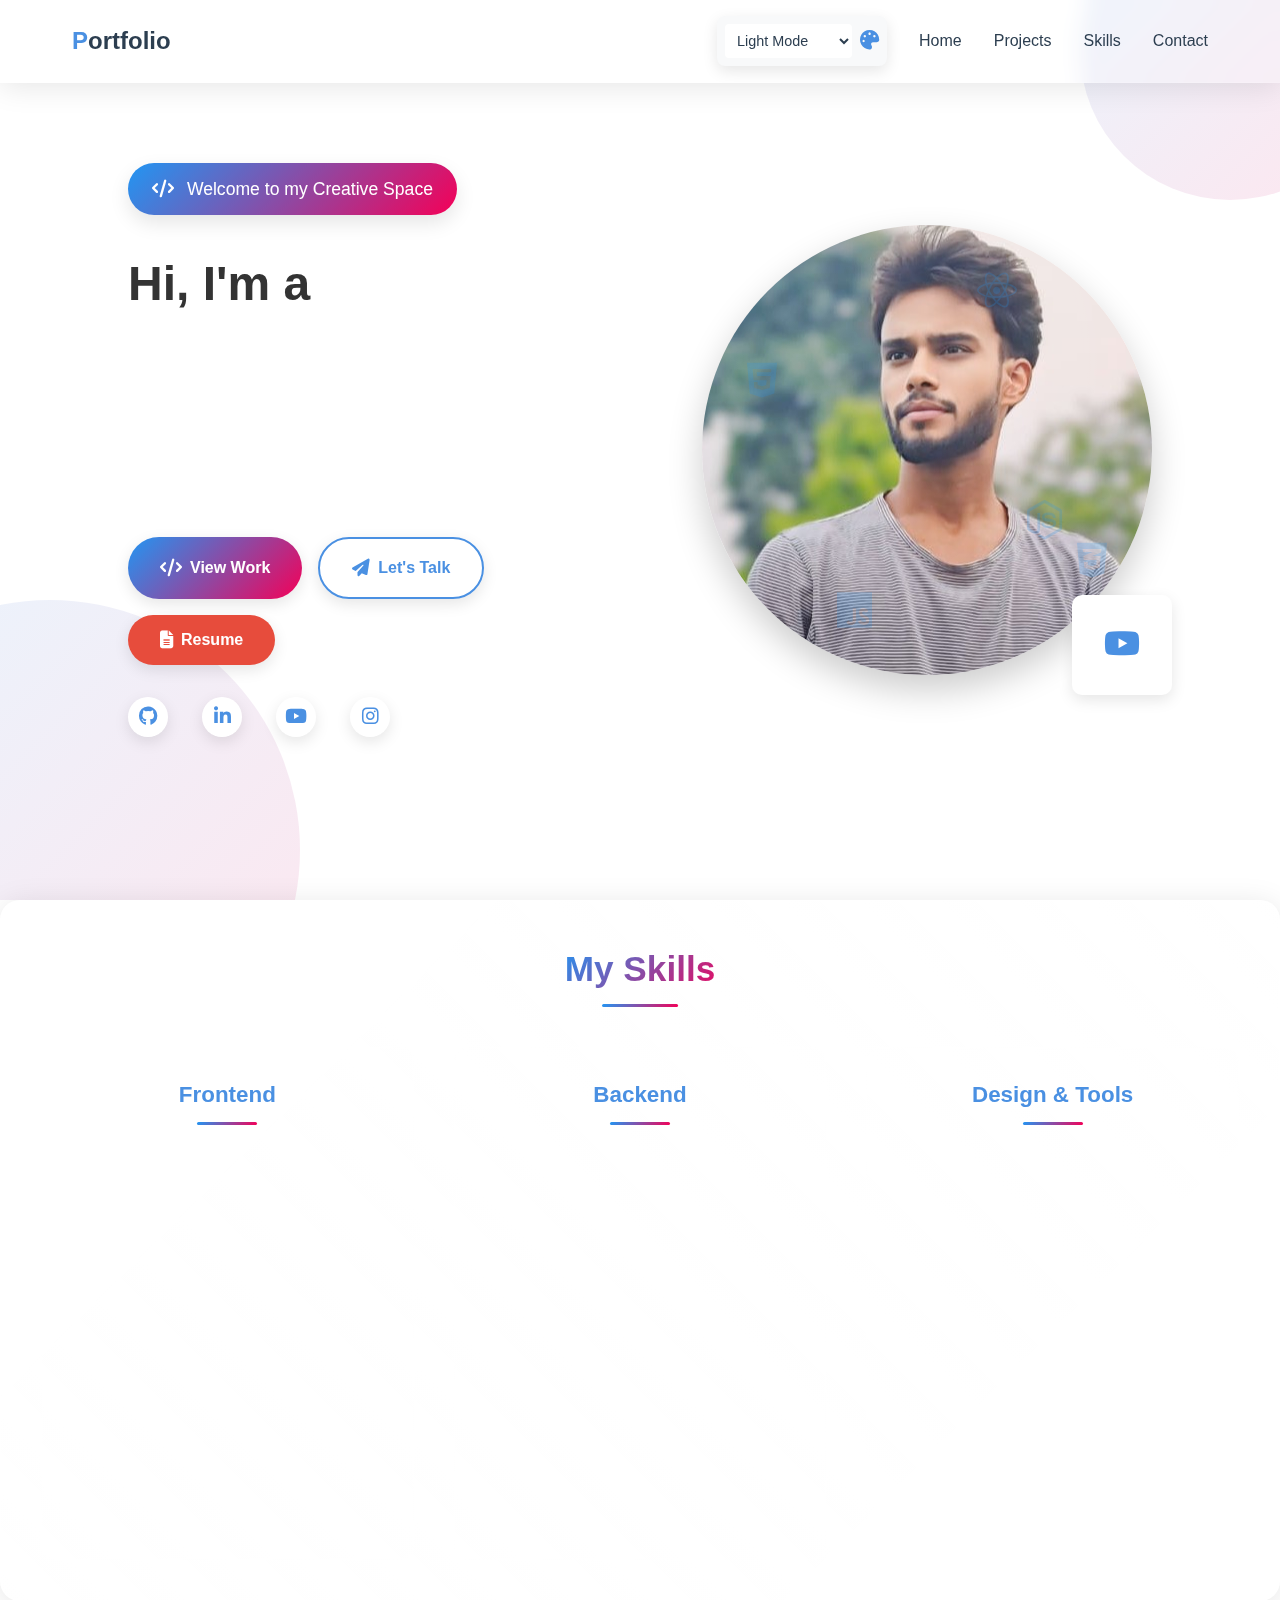
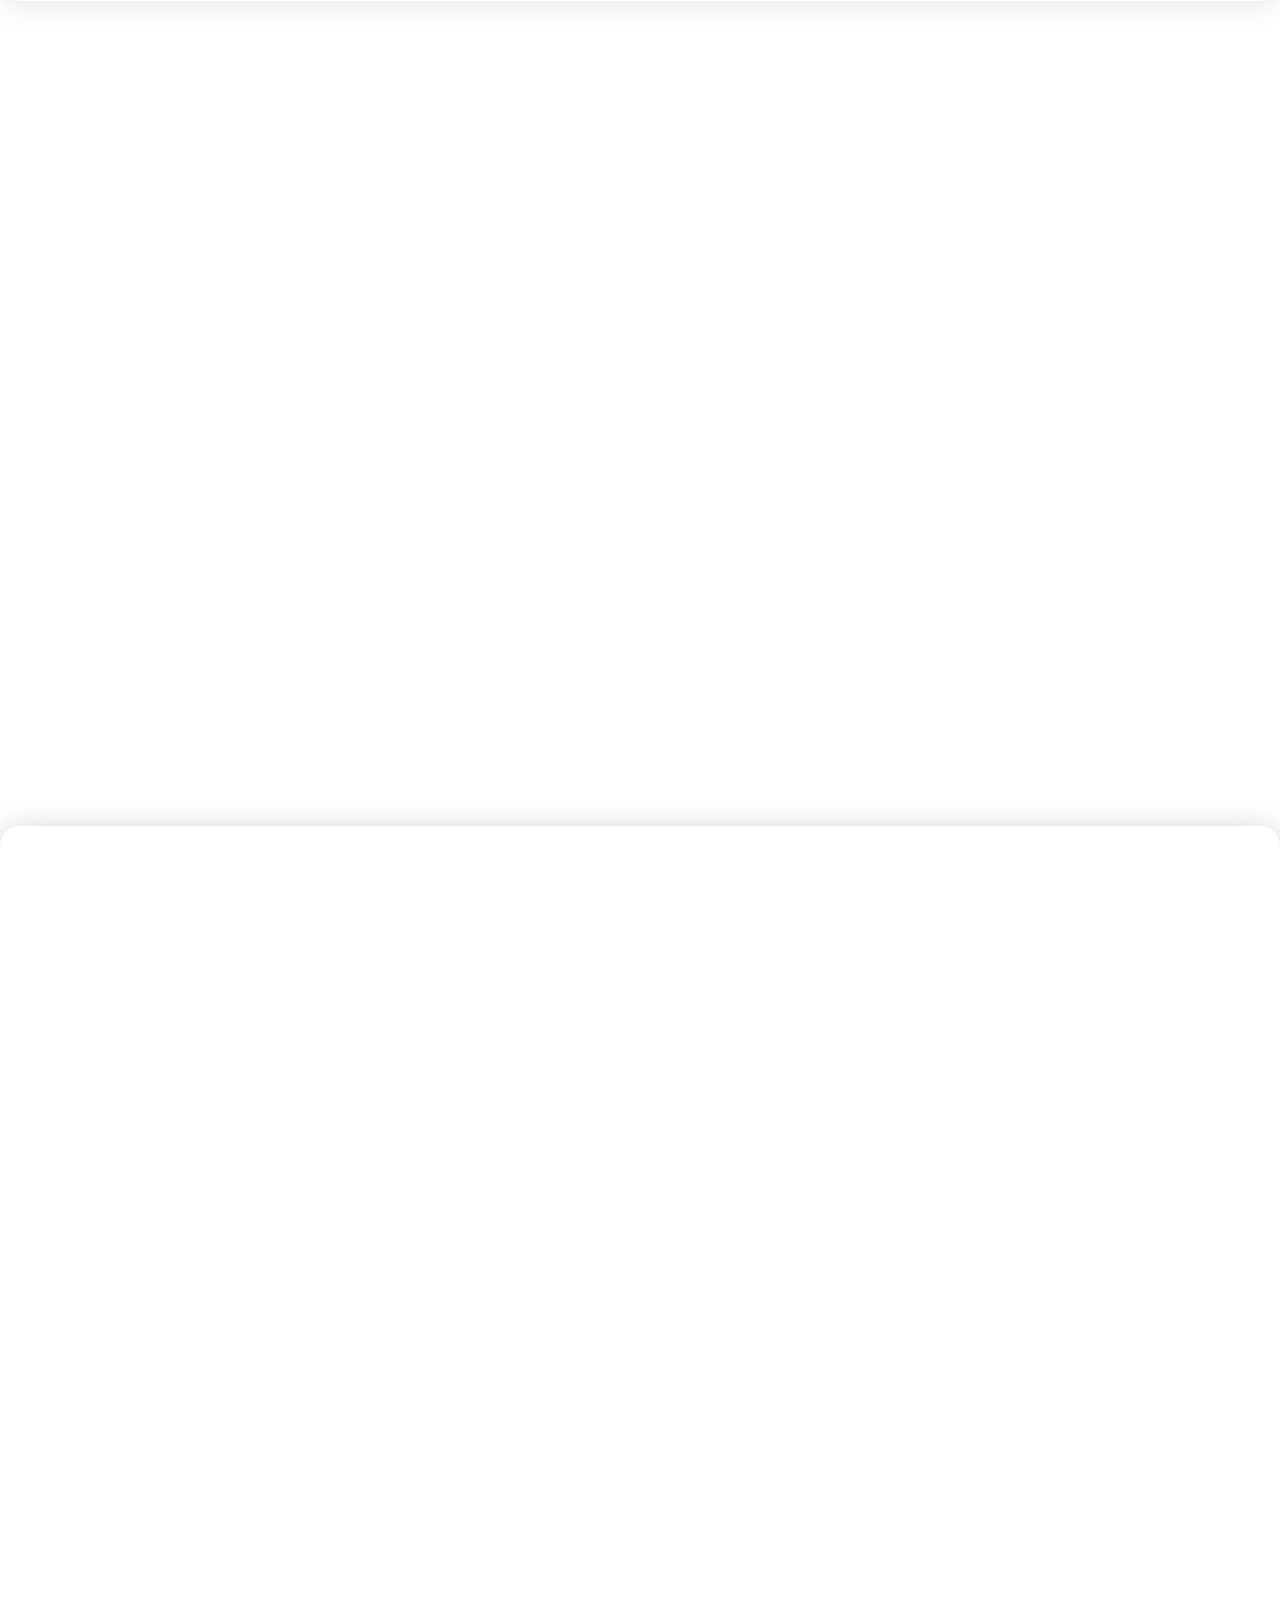
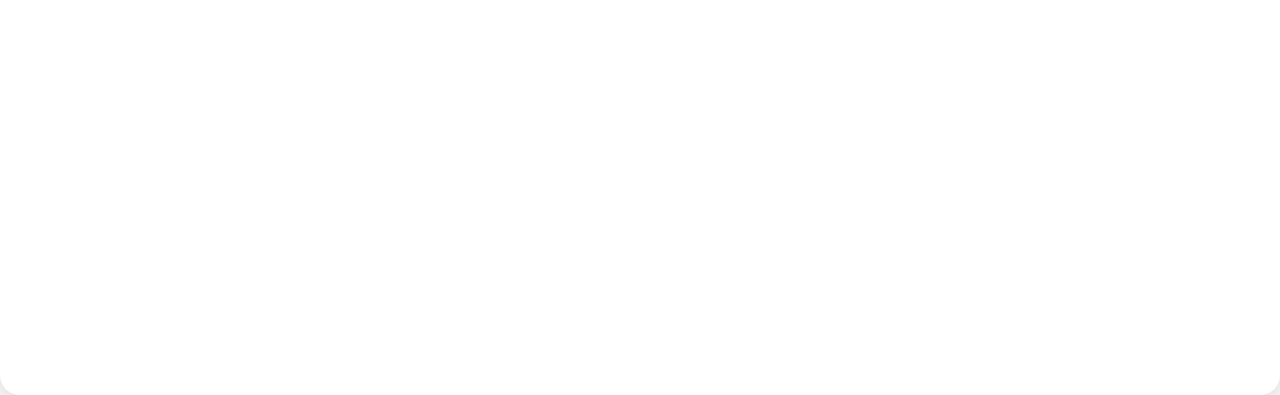
==== index.html @ 5e6b3124 "My PortFolio" ====
<!DOCTYPE html>
<html lang="en">
<head>
    <meta charset="UTF-8">
    <meta name="viewport" content="width=device-width, initial-scale=1.0">
    <title>Modern Portfolio</title>
    <link href="https://unpkg.com/aos@2.3.1/dist/aos.css" rel="stylesheet">
    <link rel="stylesheet" href="https://cdnjs.cloudflare.com/ajax/libs/font-awesome/6.4.0/css/all.min.css">
    <link rel="stylesheet" href="styles.css">
    <script src="https://unpkg.com/typed.js@2.0.16/dist/typed.umd.js"></script>
    <script type="text/javascript" src="https://cdn.jsdelivr.net/npm/@emailjs/browser@3/dist/email.min.js"></script>
    <script>
        (function() {
            emailjs.init("9V4RhGDUCUauho_oJ");
        })();
    </script>
</head>
<body>
    <!-- Navigation -->
    <nav class="navbar">
        <div class="nav-content">
            <div class="logo">
                <span class="highlight">P</span>ortfolio
            </div>
            <div class="nav-items">
                <div class="theme-selector">
                    <select id="themeSelect" class="theme-select">
                        <option value="light">Light Mode</option>
                        <option value="dark">Dark Mode</option>
                        <option value="blue">Blue Theme</option>
                        <option value="purple">Purple Theme</option>
                        <option value="green">Green Theme</option>
                    </select>
                    <i class="fas fa-palette theme-icon"></i>
                </div>
                <li><a href="#home">Home</a></li>
                <li><a href="#projects">Projects</a></li>
                <li><a href="#skills">Skills</a></li>
                <li><a href="#contact">Contact</a></li>
            </div>
            <div class="menu-btn">
                <div class="menu-btn__lines"></div>
            </div>
        </div>
    </nav>

    <!-- Hero Section -->
    <section id="home" class="hero">
        <div class="hero-background">
            <div class="circle circle-1"></div>
            <div class="circle circle-2"></div>
            <!-- <div class="circle circle-3"></div> -->
        </div>
        
        <div class="hero-text">
            <div class="tag" data-aos="fade-down">
                <i class="fas fa-code"></i> Welcome to my Creative Space
            </div>
            <h1 data-aos="fade-up" data-aos-delay="200">
                Hi, I'm a
                <div class="animated-text">
                    <span class="typed-text"></span>
                </div>
            </h1>
            <div class="description" data-aos="fade-up" data-aos-delay="400">
                <div class="desc-item">
                    <i class="fas fa-rocket"></i>
                    <span>Transforming ideas into digital reality</span>
                </div>
                <div class="desc-item">
                    <i class="fas fa-paint-brush"></i>
                    <span>Creating elegant and responsive designs</span>
                </div>
                <div class="desc-item">
                    <i class="fas fa-cogs"></i>
                    <span>Building robust and scalable solutions</span>
                </div>
            </div>
            
            <!-- <div class="skill-tags" data-aos="fade-up" data-aos-delay="500">
                <span class="skill-tag">HTML5</span>
                <span class="skill-tag">CSS3</span>
                <span class="skill-tag">JavaScript</span>
                <span class="skill-tag">React</span>
                <span class="skill-tag">Node.js</span>
            </div> -->

            <div class="cta-buttons" data-aos="fade-up" data-aos-delay="600">
                <a href="#projects" class="btn primary " >
                    <i class="fas fa-code btn-icon" ></i>
                    View Work
                </a>
                <a href="#contact" class="btn secondary">
                    <i class="fas fa-paper-plane btn-icon"></i>
                    Let's Talk
                </a>
                <button class="btn accent" id="resumeBtn">
                    <i class="fas fa-file-alt btn-icon"></i>
                    Resume
                </button>
            </div>

            <div class="social-icons floating" data-aos="fade-up" data-aos-delay="700">
                <a href="https://github.com/codewithpanda28?tab=repositories" class="social-icon" title="GitHub">
                    <div class="icon-background"></div>
                    <i class="fab fa-github"></i>
                </a>
                <a href="https://www.linkedin.com/in/codewithpanda28/" class="social-icon" title="LinkedIn">
                    <div class="icon-background"></div>
                    <i class="fab fa-linkedin-in"></i>
                </a>
                <a href="https://www.youtube.com/@NexCodeUI?themeRefresh=1" class="social-icon" title="YouTube">
                    <div class="icon-background"></div>
                        <i class="fab fa-youtube"></i>
                    </a>
                <a href="https://www.instagram.com/panda_creation_29?igsh=MXoydTd4cjF5MnFq" class="social-icon" title="Instagram">
                    <div class="icon-background"></div>
                    <i class="fab fa-instagram"></i>
                </a>
                
            </div>
        </div>

        <div class="hero-image" data-aos="fade-left" data-aos-delay="300">
            <div class="hero-image-container">
                <img src="assets/1.jpg" alt="Developer" style="position: absolute; top: 50%; left: 50%; transform: translate(-50%, -50%); object-fit: cover;">
                <div class="image-overlay"></div>
            </div>
            <div class="floating-icons">
                <i class="fab fa-html5" title="HTML5"></i>
                <i class="fab fa-css3-alt" title="CSS3"></i>
                <i class="fab fa-js" title="JavaScript"></i>
                <i class="fab fa-react" title="React"></i>
                <i class="fab fa-node-js" title="Node.js"></i>
                
            </div>
            <div class="experience-badge">
                <a href="https://www.youtube.com" target="_blank">
                    <span class="number">
                        <i class="fab fa-youtube"></i>
                    </span>
                </a>
            </div>
        </div>
    </section>

        <!-- skill section -->
        <section id="skills" class="skills">   <div class="skills-showcase">
            <h3>My Skills</h3>
            <div class="skills-container">
                <div class="skill-category">
                    <h4>Frontend</h4>
                    <div class="skill-items">
                        <div class="skill-item" data-aos="zoom-in" data-aos-delay="100">
                            <i class="fab fa-html5"></i>
                            <span>HTML5</span>
                        </div>
                        <div class="skill-item" data-aos="zoom-in" data-aos-delay="200">
                            <i class="fab fa-css3-alt"></i>
                            <span>CSS3</span>
                        </div>
                        <div class="skill-item" data-aos="zoom-in" data-aos-delay="300">
                            <i class="fab fa-js"></i>
                            <span>JavaScript</span>
                        </div>
                        <div class="skill-item" data-aos="zoom-in" data-aos-delay="400">
                            <i class="fab fa-react"></i>
                            <span>React</span>
                        </div>
                        <div class="skill-item" data-aos="zoom-in" data-aos-delay="500">
                            <i class="fab fa-bootstrap"></i>
                            <span>Bootstrap</span>
                        </div>
                    </div>
                </div>
    
                <div class="skill-category">
                    <h4>Backend</h4>
                    <div class="skill-items">
                        <div class="skill-item" data-aos="zoom-in" data-aos-delay="100">
                            <i class="fab fa-node-js"></i>
                            <span>Node.js</span>
                        </div>
                      
                      
                        <div class="skill-item" data-aos="zoom-in" data-aos-delay="400">
                            <i class="fas fa-server"></i>
                            <span>MongoDB</span>
                        </div>
                    </div>
                </div>
    
                <div class="skill-category">
                    <h4>Design & Tools</h4>
                    <div class="skill-items">
                        <div class="skill-item" data-aos="zoom-in" data-aos-delay="100">
                            <i class="fab fa-figma"></i>
                            <span>Figma</span>
                        </div>
                        <div class="skill-item" data-aos="zoom-in" data-aos-delay="200">
                            <i class="fab fa-git-alt"></i>
                            <span>Git</span>
                        </div>
                      
                        <div class="skill-item" data-aos="zoom-in" data-aos-delay="400">
                            <i class="fas fa-mobile-alt"></i>
                            <span>Responsive</span>
                        </div>
                    </div>
                </div>
            </div>
        </div>
    </section>


    <!-- Projects Section -->
    <section id="projects" class="projects">
        <div class="section-title" data-aos="fade-up">
            <h2>Featured Projects</h2>
            <div class="title-bar"></div>
        </div>
        
        <div class="projects-grid" id="projectsContainer">
            <!-- Initial Projects -->
            <div class="visible-projects">
                <!-- Project Card 1 -->
                <div class="project-card" data-aos="fade-up" data-aos-delay="200">
                    <div class="project-image">
                        <a href="project-details.html?project=task-management">
                            <img src="project1/2.png" alt="Project 2">
                            <div class="project-overlay"></div>
                        </a>
                    </div>
                    <div class="project-content">
                        <h3>Task Management App</h3>
                        <p>A collaborative task management tool with real-time updates.</p>
                        <div class="project-links">
                            <a href="https://github.com/codewithpanda28/Template-Site.git" class="project-link">
                                <i class="fab fa-github"></i> View Code
                            </a>
                            <a href="https://codewithpanda.netlify.app/" class="project-link">
                                <i class="fas fa-external-link-alt"></i> Live Demo
                            </a>
                        </div>
                    </div>
                </div>

                <!-- Project Card 2 -->
                <div class="project-card" data-aos="fade-up" data-aos-delay="400">
                    <div class="project-image">
                        <a href="project-details.html?project=ai-content-platform">
                            <img src="project2/1.png" alt="Project 3">
                            <div class="project-overlay"></div>
                        </a>
                    </div>
                    <div class="project-content">
                        <h3> Old Book Buy/Sell Platform</h3>
                        <p>A Next.js-based platform to buy and sell used books with authentication, search, and responsive design.</p>
                        <div class="project-links">
                            <a href="https://github.com/codewithpanda28/Book_Mart.git" class="project-link">
                                <i class="fab fa-github"></i> View Code
                            </a>
                            <a href="#" class="project-link">
                                <i class="fas fa-external-link-alt"></i> Live Demo
                            </a>
                        </div>
                    </div>
                </div>

                <!-- Project Card 3 -->
                <div class="project-card" data-aos="fade-up">
                    <div class="project-image">
                        <a href="project-details.html?project=news-blog">
                            <img src="project3/news-blog.png" alt="Project 1">
                            <div class="project-overlay"></div>
                        </a>
                    </div>
                    <div class="project-content">
                        <h3>CWP - News & Blog</h3>
                        <p>A React-based platform for news and blogging with category filters, weather updates, and bookmarking.</p>
                        <div class="project-links">
                            <a href="https://github.com/codewithpanda28/News-Blog.git" class="project-link">
                                <i class="fab fa-github"></i> View Code
                            </a>
                            <a href="https://cwp-news-blog.netlify.app/" class="project-link">
                                <i class="fas fa-external-link-alt"></i> Live Demo
                            </a>
                        </div>
                    </div>
                </div>
            </div>

            <!-- Hidden Projects (Initially Hidden) -->
            <div class="hidden-projects" style="display: none;">
                <!-- Additional Project Cards will be here -->
                <div class="project-card" data-aos="fade-up">
                    <div class="project-image">
                        <a href="project-details.html?project=news-blog">
                            <img src="project3/news-blog.png" alt="Project 4">
                            <div class="project-overlay"></div>
                        </a>
                    </div>
                    <div class="project-content">
                        <h3>CWP - News & Blog</h3>
                        <p>A React-based platform for news and blogging with category filters, weather updates, and bookmarking.</p>
                        <div class="project-links">
                            <a href="https://github.com/codewithpanda28/News-Blog.git" class="project-link">
                                <i class="fab fa-github"></i> View Code
                            </a>
                            <a href="https://cwp-news-blog.netlify.app/" class="project-link">
                                <i class="fas fa-external-link-alt"></i> Live Demo
                            </a>
                        </div>
                    </div>
                </div>
            </div>
        </div>

        <!-- View More Button -->
        <!-- <div class="view-more-container" data-aos="fade-up">
            <button id="viewMoreBtn" class="btn primary">
                <i class="fas fa-folder-open"></i>
                View More Projects
            </button>
        </div> -->

        <style>
            .projects-grid {
                display: grid;
                gap: 2rem;
                padding: 2rem;
            }

            .visible-projects, .hidden-projects {
                display: grid;
                grid-template-columns: repeat(auto-fit, minmax(300px, 1fr));
                gap: 2rem;
            }

            .project-card {
                background: var(--card-bg, #ffffff);
                border-radius: 12px;
                overflow: hidden;
                box-shadow: 0 4px 6px rgba(0, 0, 0, 0.1);
                transition: transform 0.3s ease;
            }

            .project-card:hover {
                transform: translateY(-5px);
            }

            .view-more-container {
                text-align: center;
                margin-top: 2rem;
                padding: 1rem;
            }

            #viewMoreBtn {
                display: inline-flex;
                align-items: center;
                gap: 0.8rem;
                padding: 0.8rem 2rem;
                font-size: 1.1rem;
                border-radius: 8px;
                background: var(--primary-color, #007bff);
                color: white;
                border: none;
                cursor: pointer;
                transition: all 0.3s ease;
            }

            #viewMoreBtn:hover {
                transform: translateY(-2px);
                box-shadow: 0 4px 12px rgba(0, 0, 0, 0.15);
            }

            #viewMoreBtn i {
                font-size: 1.2rem;
            }

            .hidden-projects {
                opacity: 0;
                height: 0;
                overflow: hidden;
                transition: opacity 0.5s ease, height 0.5s ease;
            }

            .hidden-projects.show {
                opacity: 1;
                height: auto;
            }
        </style>
    </section>

    

  

    <!-- Contact Section -->
    <section id="contact" class="contact">
        <div class="section-title" data-aos="fade-up">
            <h2>Get In Touch</h2>
            <div class="title-bar"></div>
        </div>

        <div class="contact-container">
            <div class="contact-info" data-aos="fade-right">
                <div class="contact-card">
                    <i class="fas fa-envelope"></i>
                    <h3>Email</h3>
                    <p>codewithpanda28@gmail.com</p>
                </div>
                <div class="contact-card">
                    <i class="fas fa-phone"></i>
                    <h3>Phone</h3>
                    <p>+91 8252472186</p>
                </div>
                <div class="contact-card">
                    <i class="fas fa-map-marker-alt"></i>
                    <h3>Location</h3>
                    <p>Jharkhand, India</p>
                </div>
                <div class="contact-card">
                    <a href="https://www.youtube.com/@NexCodeUI?themeRefresh=1" target="_blank">
                    <i class="fab fa-youtube"></i></a>
                    <h3>NexCodeUI</h3>
                    <p>Subscribe</p>
                </div>
            </div>

            <form class="contact-form" data-aos="fade-left" id="contactForm">
                <div class="form-group">
                    <input type="text" id="user_name" name="user_name" placeholder="Your Name" required>
                    <span class="focus-border"></span>
                </div>
                <div class="form-group">
                    <input type="email" id="user_email" name="user_email" placeholder="Your Email" required>
                    <span class="focus-border"></span>
                </div>
                <div class="form-group">
                    <input type="text" id="subject" name="subject" placeholder="Subject" required>
                    <span class="focus-border"></span>
                </div>
                <div class="form-group">
                    <textarea id="message" name="message" placeholder="Your Message" required></textarea>
                    <span class="focus-border"></span>
                </div>
                <button type="submit" class="submit-btn">
                    <span>Send Message</span>
                    <i class="fas fa-paper-plane"></i>
                </button>
                <div class="form-status"></div>
            </form>

         
        </div>
    </section>

    <!-- Project Modal -->
    <div class="modal-overlay">
        <div class="modal">
            <button class="modal-close">
                <i class="fas fa-times"></i>
            </button>
            <div class="modal-content">
                <div class="modal-header">
                    <div class="modal-images">
                        <img class="modal-image active" src="" alt="Project Image">
                        <div class="modal-thumbnails">
                            <img src="" alt="Thumbnail 1" class="thumbnail active">
                            <img src="" alt="Thumbnail 2" class="thumbnail">
                            <img src="" alt="Thumbnail 3" class="thumbnail">
                        </div>
                    </div>
                </div>
                <div class="modal-body">
                    <h2 class="modal-title"></h2>
                    <p class="modal-description"></p>
                    <div class="modal-info">
                        <div class="info-item">
                            <h3>Technologies</h3>
                            <div class="modal-tags"></div>
                        </div>
                        <div class="info-item">
                            <h3>Project Links</h3>
                            <div class="modal-links">
                                <a href="#" class="modal-link primary" target="_blank">
                                    <i class="fas fa-external-link-alt"></i> Live Demo
                                </a>
                                <a href="#" class="modal-link secondary" target="_blank">
                                    <i class="fab fa-github"></i> View Code
                                </a>
                            </div>
                        </div>
                    </div>
                </div>
            </div>
        </div>
    </div>

    <!-- Resume Modal -->
    <div id="resumeModal" class="modal">
        <div class="modal-content">
            <span class="close-modal">&times;</span>
            <div class="resume-container">
                <embed src="resume/Screenshot 2025-02-14 221448.png" type="application/pdf" width="100%" height="600px" />
            </div>
        </div>
    </div>

    <script src="https://unpkg.com/aos@2.3.1/dist/aos.js"></script>
    <script>
        // Initialize AOS
        AOS.init({
            duration: 1000,
            once: true
        });

        // Typed.js initialization
        var typed = new Typed('.typed-text', {
            strings: ['Web Developer', 'UI/UX Designer', 'Full Stack Developer'],
            typeSpeed: 50,
            backSpeed: 30,
            backDelay: 2000,
            loop: true
        });

        // Theme Selector
        const themeSelect = document.getElementById('themeSelect');
        const body = document.body;

        // Load saved theme from localStorage
        const savedTheme = localStorage.getItem('selectedTheme') || 'light';
        body.setAttribute('data-theme', savedTheme);
        themeSelect.value = savedTheme;

        themeSelect.addEventListener('change', function() {
            const selectedTheme = this.value;
            body.setAttribute('data-theme', selectedTheme);
            localStorage.setItem('selectedTheme', selectedTheme);

            // Add animation class
            body.classList.add('theme-transition');
            setTimeout(() => {
                body.classList.remove('theme-transition');
            }, 300);
        });

        // Resume Modal
        const resumeBtn = document.getElementById('resumeBtn');
        const resumeModal = document.getElementById('resumeModal');
        const closeModal = document.querySelector('.close-modal');

        resumeBtn.onclick = function() {
            resumeModal.style.display = "block";
            resumeModal.classList.add('modal-open');
        }

        closeModal.onclick = function() {
            resumeModal.classList.remove('modal-open');
            setTimeout(() => {
                resumeModal.style.display = "none";
            }, 300);
        }

        window.onclick = function(event) {
            if (event.target == resumeModal) {
                resumeModal.classList.remove('modal-open');
                setTimeout(() => {
                    resumeModal.style.display = "none";
                }, 300);
            }
        }

        // Handle contact form submission
        const contactForm = document.getElementById('contactForm');
        const formStatus = document.querySelector('.form-status');

        contactForm.addEventListener('submit', async function(e) {
            e.preventDefault();
            
            const formData = new FormData(this);
            
            try {
                const response = await fetch('contact.php', {
                    method: 'POST',
                    body: formData
                });
                
                const result = await response.json();
                
                if (result.success) {
                    formStatus.innerHTML = '<div class="success-message">Message sent successfully!</div>';
                    contactForm.reset();
                } else {
                    formStatus.innerHTML = '<div class="error-message">Failed to send message. Please try again.</div>';
                }
            } catch (error) {
                formStatus.innerHTML = '<div class="error-message">An error occurred. Please try again later.</div>';
            }
        });

        // Project card click handler
        document.querySelectorAll('.project-card').forEach(card => {
            card.addEventListener('click', function() {
                const projectId = this.dataset.projectId;
                window.location.href = `project-details.html?id=${projectId}`;
            });
        });

        // Mobile Menu Toggle
        const menuBtn = document.querySelector('.menu-btn');
        const navItems = document.querySelector('.nav-items');
        
        menuBtn.addEventListener('click', () => {
            menuBtn.classList.toggle('open');
            navItems.classList.toggle('active');
        });

        // Close menu when clicking outside
        document.addEventListener('click', (e) => {
            if (!menuBtn.contains(e.target) && !navItems.contains(e.target)) {
                menuBtn.classList.remove('open');
                navItems.classList.remove('active');
            }
        });

        // View More Button
        const viewMoreBtn = document.getElementById('viewMoreBtn');
        const hiddenProjects = document.querySelector('.hidden-projects');

        viewMoreBtn.addEventListener('click', () => {
            hiddenProjects.classList.add('show');
            viewMoreBtn.style.display = 'none';
        });
    </script>
    <script src="script.js"></script>
</body>
</html>
---- styles.css ----
/* Variables */
:root {
    --primary: #4a90e2;
    --secondary: #2c3e50;
    --accent: #e74c3c;
    --background: #f8f9fa;
    --text: #2c3e50;
    --light-text: #7f8c8d;
    --white: #ffffff;
    --gradient: linear-gradient(135deg, #4a90e2 0%, #2c3e50 100%);
    --shadow: 0 5px 15px rgba(0, 0, 0, 0.1);
    --transition: all 0.3s ease;
    --bg-color: #ffffff;
    --text-color: #333333;
    --primary-color: #2196f3;
    --secondary-color: #f50057;
    --accent-color: #ff4081;
    --gradient: linear-gradient(135deg, var(--primary-color) 0%, var(--secondary-color) 100%);
}

/* Reset & Base Styles */
* {
    margin: 0;
    padding: 0;
    box-sizing: border-box;
    transition: background-color 0.3s ease, color 0.3s ease, border-color 0.3s ease;
}

html {
    scroll-behavior: smooth;
}

body {
    font-family: 'Segoe UI', Tahoma, Geneva, Verdana, sans-serif;
    line-height: 1.6;
    color: var(--text);
    background: var(--background);
    overflow-x: hidden;
    transition: background-color 0.3s ease, color 0.3s ease;
    background-color: var(--bg-color);
    color: var(--text-color);
}

/* Navigation */
.navbar {
    position: fixed;
    top: 0;
    width: 100%;
    background: rgba(255, 255, 255, 0.1);
    backdrop-filter: blur(10px);
    -webkit-backdrop-filter: blur(10px);
    border-bottom: 1px solid rgba(255, 255, 255, 0.1);
    box-shadow: 0 4px 30px rgba(0, 0, 0, 0.1);
    z-index: 1000;
    padding: 1rem 0;
    transition: all 0.3s ease;
}

.navbar:hover {
    background: rgba(255, 255, 255, 0.2);
}

.nav-content {
    max-width: 1200px;
    margin: 0 auto;
    padding: 0 2rem;
    display: flex;
    justify-content: space-between;
    align-items: center;
}

.logo {
    font-size: 1.5rem;
    font-weight: 700;
    color: var(--secondary);
}

.logo .highlight {
    color: var(--primary);
}

.nav-items {
    display: flex;
    align-items: center;
    gap: 2rem;
    list-style: none;
}

.nav-items a {
    text-decoration: none;
    color: var(--text);
    font-weight: 500;
    transition: var(--transition);
    position: relative;
}

.nav-items a::after {
    content: '';
    position: absolute;
    bottom: -5px;
    left: 0;
    width: 0;
    height: 2px;
    background: var(--primary);
    transition: var(--transition);
}

.nav-items a:hover::after {
    width: 100%;
}

.nav-items a:hover {
    color: var(--primary);
    transform: translateY(-2px);
}

.menu-btn {
    display: none;
    cursor: pointer;
    width: 30px;
    height: 20px;
    position: relative;
    z-index: 2;
}

.menu-btn__lines,
.menu-btn__lines::before,
.menu-btn__lines::after {
    position: absolute;
    width: 100%;
    height: 2px;
    background: var(--text-color);
    transition: all 0.3s ease;
}

.menu-btn__lines {
    top: 50%;
    transform: translateY(-50%);
}

.menu-btn__lines::before {
    content: '';
    top: -8px;
}

.menu-btn__lines::after {
    content: '';
    top: 8px;
}

.menu-btn.open .menu-btn__lines {
    background: transparent;
}

.menu-btn.open .menu-btn__lines::before {
    transform: rotate(45deg) translate(5px, 5px);
}

.menu-btn.open .menu-btn__lines::after {
    transform: rotate(-45deg) translate(5px, -5px);
}

/* Hero Section */
.hero {
    position: relative;
    min-height: 100vh;
    display: flex;
    align-items: center;
    justify-content: space-between;
    padding: 8% 10%;
    gap: 4rem;
    overflow: hidden;
}

.hero-background {
    position: absolute;
    top: 0;
    left: 0;
    width: 100%;
    height: 100%;
    overflow: hidden;
    z-index: 0;
}

.circle {
    position: absolute;
    border-radius: 50%;
    background: var(--gradient);
    opacity: 0.1;
    animation: pulse 8s ease-in-out infinite;
}

.circle-1 {
    width: 300px;
    height: 300px;
    top: -100px;
    right: -100px;
    animation-delay: 0s;
}

.circle-2 {
    width: 500px;
    height: 500px;
    bottom: -200px;
    left: -200px;
    animation-delay: 2s;
}

.circle-3 {
    width: 200px;
    height: 200px;
    top: 50%;
    right: 10%;
    animation-delay: 4s;
}

.hero-text {
    flex: 1;
    max-width: 600px;
    z-index: 1;
    margin-right: 2rem;
}

.tag {
    display: inline-block;
    padding: 12px 24px;
    background: var(--gradient);
    color: white;
    border-radius: 50px;
    font-size: 1.1rem;
    margin-bottom: 2.5rem;
    box-shadow: 0 8px 20px rgba(0, 0, 0, 0.1);
    transform-origin: left;
    animation: scaleIn 0.5s ease-out;
}

.tag i {
    margin-right: 8px;
    animation: spin 4s linear infinite;
}

.hero-text h1 {
    font-size: 3rem;
    margin-bottom: 2rem;
    line-height: 1.2;
}

.animated-text {
    background: var(--gradient);
    -webkit-background-clip: text;
    -webkit-text-fill-color: transparent;
    font-weight: bold;
    margin-top: 0.5rem;
}

.description {
    margin-bottom: 2.5rem;
}

.desc-item {
    display: flex;
    align-items: center;
    margin-bottom: 1rem;
    font-size: 1.2rem;
    opacity: 0;
    animation: slideInLeft 0.5s ease-out forwards;
}

.desc-item:nth-child(1) { animation-delay: 0.3s; }
.desc-item:nth-child(2) { animation-delay: 0.6s; }
.desc-item:nth-child(3) { animation-delay: 0.9s; }

.desc-item i {
    width: 40px;
    height: 40px;
    display: flex;
    align-items: center;
    justify-content: center;
    background: var(--gradient);
    color: white;
    border-radius: 50%;
    margin-right: 1rem;
    font-size: 1.2rem;
    animation: pulse 2s infinite;
}

.skill-tags {
    display: flex;
    flex-wrap: wrap;
    gap: 1rem;
    margin-bottom: 2.5rem;
}

.skill-tag {
    padding: 8px 16px;
    background: rgba(var(--primary-color-rgb), 0.1);
    border: 1px solid rgba(var(--primary-color-rgb), 0.2);
    border-radius: 20px;
    font-size: 0.9rem;
    color: var(--primary-color);
    transition: all 0.3s ease;
    animation: fadeInUp 0.5s ease-out forwards;
    opacity: 0;
}

.skill-tag:nth-child(1) { animation-delay: 0.1s; }
.skill-tag:nth-child(2) { animation-delay: 0.2s; }
.skill-tag:nth-child(3) { animation-delay: 0.3s; }
.skill-tag:nth-child(4) { animation-delay: 0.4s; }
.skill-tag:nth-child(5) { animation-delay: 0.5s; }

.skill-tag:hover {
    transform: translateY(-3px);
    box-shadow: 0 5px 15px rgba(var(--primary-color-rgb), 0.2);
    background: var(--gradient);
    color: white;
}

.social-icons {
    display: flex;
    gap: 2rem;
    margin-top: 3rem;
}

.social-icon {
    position: relative;
    width: 60px;
    height: 60px;
    display: flex;
    align-items: center;
    justify-content: center;
    border-radius: 50%;
    background: transparent;
    color: var(--text-color);
    font-size: 1.5rem;
    text-decoration: none;
    transition: all 0.4s cubic-bezier(0.4, 0, 0.2, 1);
    overflow: hidden;
}

.icon-background {
    position: absolute;
    inset: 0;
    background: var(--gradient);
    opacity: 0;
    transition: all 0.4s ease;
    transform: scale(0.8);
    border-radius: 50%;
}

.social-icon i {
    position: relative;
    z-index: 2;
    transition: all 0.4s ease;
    place-items: center;
}

.social-icon:hover {
    transform: translateY(-8px) rotate(360deg);
}

.social-icon:hover .icon-background {
    opacity: 1;
    transform: scale(1);
}

.social-icon:hover i {
    color: white;
}

.hero-image {
    position: relative;
    width: 450px;
    height: 450px;
    z-index: 1;
}

.hero-image-container {
    position: relative;
    width: 100%;
    height: 100%;
    border-radius: 50%;
    overflow: hidden;
    box-shadow: 0 15px 35px rgba(0, 0, 0, 0.2);
    animation: morphing 10s ease-in-out infinite;
}

.image-overlay {
    position: absolute;
    inset: 0;
    background: radial-gradient(circle at 30% 30%, rgba(255, 255, 255, 0.2) 0%, transparent 70%);
    mix-blend-mode: overlay;
}

.experience-badge {
    position: absolute;
    bottom: 10%;
    right: -20px;
    background: var(--gradient);
    color: white;
    padding: 1rem;
    border-radius: 50%;
    width: 100px;
    height: 100px;
    display: flex;
    flex-direction: column;
    align-items: center;
    justify-content: center;
    box-shadow: 0 8px 20px rgba(0, 0, 0, 0.15);
    animation: float 3s ease-in-out infinite;
}

.experience-badge .number {
    font-size: 1.8rem;
    font-weight: bold;
    line-height: 1;
}

.experience-badge .text {
    font-size: 0.8rem;
    text-align: center;
    opacity: 0.9;
}

/* Enhanced Social Icons */
.social-icons {
    display: flex;
    gap: 1.5rem;
    margin-top: 2rem;
}

.social-icon {
    position: relative;
    width: 45px;
    height: 45px;
    display: flex;
    align-items: center;
    justify-content: center;
    border-radius: 50%;
    background: var(--gradient);
    color: white;
    font-size: 1.2rem;
    text-decoration: none;
    transition: all 0.3s ease;
    overflow: hidden;
    box-shadow: 0 4px 15px rgba(0, 0, 0, 0.1);
}

.social-icon::before {
    content: '';
    position: absolute;
    inset: 2px;
    background: var(--gradient);
    border-radius: inherit;
    opacity: 0.9;
}

.social-icon i {
    position: relative;
    z-index: 2;
}

.social-icon:hover {
    transform: translateY(-5px) rotate(360deg);
    box-shadow: 0 6px 20px rgba(var(--primary-color-rgb), 0.2);
}

/* New Animations */
@keyframes spin {
    from { transform: rotate(0deg); }
    to { transform: rotate(360deg); }
}

@keyframes fadeInUp {
    from {
        opacity: 0;
        transform: translateY(20px);
    }
    to {
        opacity: 1;
        transform: translateY(0);
    }
}

@keyframes pulse {
    0% { transform: scale(1); opacity: 1; }
    50% { transform: scale(1.1); opacity: 0.8; }
    100% { transform: scale(1); opacity: 1; }
}

@keyframes slideInLeft {
    from {
        opacity: 0;
        transform: translateX(-50px);
    }
    to {
        opacity: 1;
        transform: translateX(0);
    }
}

/* Responsive Styles */
@media (max-width: 768px) {
    .hero {
        padding: 6rem 5% 3rem;
        flex-direction: column;
        text-align: center;
        gap: 3rem;
    }

    .hero-text {
        margin-right: 0;
    }

    .hero-text h1 {
        font-size: 3rem;
    }

    .desc-item {
        justify-content: center;
    }

    .skill-tags {
        justify-content: center;
    }

    .social-icons {
        justify-content: center;
    }

    .hero-image {
        width: 300px;
        height: 300px;
        margin: 0 auto;
    }

    .experience-badge {
        right: 0;
        bottom: 0;
        width: 80px;
        height: 80px;
    }

    .experience-badge .number {
        font-size: 1.5rem;
    }

    .experience-badge .text {
        font-size: 0.7rem;
    }
}

/* Floating Technology Icons */
.floating-icons {
    position: absolute;
    width: 200%;
    height: 200%;
    top: -50%;
    left: -50%;
    pointer-events: none;
    animation: rotateIcons 20s linear infinite;
}

.floating-icons i {
    position: absolute;
    font-size: 2.5rem;
    color: var(--primary-color);
    opacity: 0.2;
    transition: all 0.3s ease;
}

.floating-icons i:nth-child(1) { top: 40%; left: 30%; animation: float 6s ease-in-out infinite; }
.floating-icons i:nth-child(2) { top: 60%; right: 30%; animation: float 8s ease-in-out infinite 1s; }
.floating-icons i:nth-child(3) { bottom: 30%; left: 40%; animation: float 7s ease-in-out infinite 2s; }
.floating-icons i:nth-child(4) { top: 30%; right: 40%; animation: float 9s ease-in-out infinite 3s; }
.floating-icons i:nth-child(5) { bottom: 40%; right: 35%; animation: float 8s ease-in-out infinite 4s; }

@keyframes rotateIcons {
    0% { transform: rotate(0deg); }
    100% { transform: rotate(360deg); }
}

/* Button Enhancements */
.cta-buttons {
    margin-top: 3rem;
    display: flex;
    gap: 2rem;
    animation: fadeIn 1s ease-out 0.5s both;
}

/* CTA Buttons */
.cta-buttons {
    display: flex;
    gap: 1rem;
    margin-top: 2rem;
    flex-wrap: wrap;
}

.btn {
    position: relative;
    padding: 1rem 2rem;
    border: none;
    border-radius: 50px;
    font-size: 1rem;
    font-weight: 600;
    text-decoration: none;
    display: inline-flex;
    align-items: center;
    justify-content: center;
    gap: 0.5rem;
    cursor: pointer;
    transition: all 0.3s ease;
    overflow: hidden;
    box-shadow: var(--shadow);
}

.btn.primary {
    background: var(--gradient);
    color: var(--white);
}

.btn.secondary {
    background: transparent;
    border: 2px solid var(--primary);
    color: var(--primary);
}

.btn.accent {
    background: var(--accent);
    color: var(--white);
}

.btn::before {
    content: '';
    position: absolute;
    top: 0;
    left: -100%;
    width: 100%;
    height: 100%;
    background: linear-gradient(
        120deg,
        transparent,
        rgba(255, 255, 255, 0.3),
        transparent
    );
    transition: 0.5s;
}

.btn:hover::before {
    left: 100%;
}

.btn:hover {
    transform: translateY(-3px);
    box-shadow: 0 5px 15px rgba(0, 0, 0, 0.2);
}

.btn-icon {
    font-size: 1.1rem;
    transition: transform 0.3s ease;
}

.btn:hover .btn-icon {
    transform: translateY(-2px);
}

/* Contact Section Styles */
.contact {
    padding: 80px 5%;
    background: rgba(255, 255, 255, 0.2);
    backdrop-filter: blur(15px);
    border-radius: 20px;
    box-shadow: 0 4px 30px rgba(0, 0, 0, 0.2);
}

.contact-container {
    display: flex;
    justify-content: space-between;
    flex-wrap: wrap;
    gap: 2rem;
}

.contact-info {
    flex: 1;
    min-width: 300px;
}

.contact-card {
    background: rgba(255, 255, 255, 0.3);
    border-radius: 15px;
    padding: 2rem;
    box-shadow: 0 4px 20px rgba(0, 0, 0, 0.15);
    transition: transform 0.3s ease, box-shadow 0.3s ease;
}

.contact-card:hover {
    transform: translateY(-5px);
    box-shadow: 0 8px 30px rgba(0, 0, 0, 0.2);
}

.contact-header h3 {
    margin-bottom: 1rem;
    color: var(--text-color);
    font-size: 1.8rem;
}

.contact-details {
    margin-top: 1rem;
}

.contact-item {
    display: flex;
    align-items: center;
    margin-bottom: 1rem;
    color: var(--text-color);
}

.contact-item i {
    font-size: 1.5rem;
    margin-right: 10px;
    color: var(--primary-color);
}

.contact-social {
    margin-top: 1.5rem;
}

.social-icon {
    margin-right: 10px;
    color: var(--text-color);
    transition: color 0.3s;
}

.social-icon:hover {
    color: var(--primary-color);
}

.contact-form {
    flex: 1;
    min-width: 300px;
    background: rgba(255, 255, 255, 0.3);
    border-radius: 15px;
    padding: 2rem;
    box-shadow: 0 4px 20px rgba(0, 0, 0, 0.15);
}

.input-group {
    position: relative;
    margin-bottom: 1.5rem;
}

.input-group input,
.input-group textarea {
    width: 100%;
    padding: 12px 15px;
    border: none;
    border-radius: 8px;
    background: rgba(255, 255, 255, 0.5);
    color: var(--text-color);
    transition: background 0.3s;
}

.input-group input:focus,
.input-group textarea:focus {
    background: rgba(255, 255, 255, 0.7);
    outline: none;
}

.input-group label {
    position: absolute;
    left: 15px;
    top: 10px;
    transition: 0.3s;
    color: var(--light-text);
}

.input-group input:focus + label,
.input-group textarea:focus + label,
.input-group input:not(:placeholder-shown) + label,
.input-group textarea:not(:placeholder-shown) + label {
    top: -10px;
    font-size: 12px;
    color: var(--primary-color);
}

.submit-btn {
    background: var(--primary-color);
    color: white;
    padding: 12px 20px;
    border: none;
    border-radius: 8px;
    cursor: pointer;
    transition: background 0.3s, transform 0.3s;
}

.submit-btn:hover {
    background: darken(var(--primary-color), 10%);
    transform: translateY(-2px);
    color: var(--secondary);
    border: 2px solid var(--primary-color);
}

/* About Section */
.about {
    padding: 100px 5%;
    max-width: 1200px;
    margin: 0 auto;
    transition: background-color 0.3s ease, color 0.3s ease;
}

.section-header {
    text-align: center;
    margin-bottom: 4rem;
}

.subtitle {
    color: var(--primary);
    font-weight: 500;
    margin-bottom: 0.5rem;
    display: block;
}

.section-header h2 {
    font-size: 2.5rem;
    color: var(--text);
}

.about-content {
    display: grid;
    grid-template-columns: 1fr 1fr;
    gap: 4rem;
    align-items: center;
}

.about-image {
    position: relative;
}

.about-image img {
    width: 100%;
    border-radius: 20px;
}

.experience-badge {
    position: absolute;
    bottom: -20px;
    right: -20px;
    background: var(--white);
    padding: 1rem;
    border-radius: 10px;
    box-shadow: var(--shadow);
    text-align: center;
}

.experience-badge .number {
    font-size: 2rem;
    font-weight: 700;
    color: var(--primary);
    line-height: 1;
}

.about-text h3 {
    font-size: 1.5rem;
    margin-bottom: 1rem;
}

.skills-grid {
    display: grid;
    grid-template-columns: repeat(auto-fit, minmax(120px, 1fr));
    gap: 1rem;
    margin-top: 2rem;
    animation: scaleIn 0.5s ease-out;
}

.skill-item {
    background: var(--white);
    padding: 1rem;
    border-radius: 10px;
    text-align: center;
    box-shadow: var(--shadow);
    transition: var(--transition);
    position: relative;
    overflow: hidden;
}

.skill-item::before {
    content: '';
    position: absolute;
    top: 0;
    left: 0;
    width: 100%;
    height: 100%;
    background: var(--gradient);
    opacity: 0;
    transition: var(--transition);
    z-index: 0;
}

.skill-item:hover {
    transform: translateY(-10px);
    color: var(--white);
}

.skill-item:hover::before {
    opacity: 1;
}

.skill-item:hover i,
.skill-item:hover span {
    color: var(--white);
    position: relative;
    z-index: 1;
}

.skill-item:nth-child(1) { animation-delay: 0.1s; }
.skill-item:nth-child(2) { animation-delay: 0.2s; }
.skill-item:nth-child(3) { animation-delay: 0.3s; }
.skill-item:nth-child(4) { animation-delay: 0.4s; }

/* Projects Section */
.projects {
    padding: 100px 5%;
    background: var(--bg-color);
}

.section-title {
    text-align: center;
    margin-bottom: 60px;
}

.section-title h2 {
    font-size: 2.5rem;
    margin-bottom: 20px;
    background: var(--gradient);
    -webkit-background-clip: text;
    -webkit-text-fill-color: transparent;
}

.title-bar {
    width: 70px;
    height: 4px;
    background: var(--gradient);
    margin: 0 auto;
    border-radius: 2px;
    position: relative;
}

.title-bar::before,
.title-bar::after {
    content: '';
    position: absolute;
    width: 45%;
    height: 100%;
    background: var(--gradient);
    border-radius: 2px;
    animation: titleBarAnim 2s ease-in-out infinite;
}

.title-bar::before {
    left: -60%;
}

.title-bar::after {
    right: -60%;
}

.projects-grid {
    display: grid;
    grid-template-columns: repeat(auto-fit, minmax(300px, 1fr));
    gap: 2rem;
    padding: 20px;
}

.project-card {
    background: var(--card-bg);
    border-radius: 15px;
    overflow: hidden;
    box-shadow: 0 5px 15px rgba(0, 0, 0, 0.1);
    transition: transform 0.3s ease, box-shadow 0.3s ease;
    height: 100%;
    display: flex;
    flex-direction: column;
}

.project-card:hover {
    transform: translateY(-5px);
    box-shadow: 0 8px 25px rgba(0, 0, 0, 0.15);
}

.project-image {
    position: relative;
    width: 100%;
    padding-top: 60%; /* Aspect ratio */
    overflow: hidden;
}

.project-image a {
    display: block;
    width: 100%;
    height: 100%;
}

.project-image img {
    position: absolute;
    top: 0;
    left: 0;
    width: 100%;
    height: 100%;
    object-fit: cover;
    transition: transform 0.3s ease;
}

.project-card:hover .project-image img {
    transform: scale(1.05);
}

.project-overlay {
    position: absolute;
    top: 0;
    left: 0;
    width: 100%;
    height: 100%;
    background: rgba(0, 0, 0, 0.7);
    display: flex;
    align-items: center;
    justify-content: center;
    opacity: 0;
    transition: opacity 0.3s ease;
}

.project-card:hover .project-overlay {
    opacity: 1;
}

.project-tech {
    display: flex;
    flex-wrap: wrap;
    gap: 10px;
    padding: 20px;
    justify-content: center;
}

.project-tech span {
    background: var(--accent-color);
    color: var(--text-light);
    padding: 5px 12px;
    border-radius: 20px;
    font-size: 0.9em;
}

.project-content {
    padding: 20px;
    flex-grow: 1;
    display: flex;
    flex-direction: column;
    background: var(--card-bg);
    z-index: 1;
}

.project-content h3 {
    color: var(--text-color);
    margin-bottom: 10px;
    font-size: 1.4em;
}

.project-content p {
    color: var(--text-muted);
    margin-bottom: 20px;
    line-height: 1.6;
    flex-grow: 1;
}

.project-links {
    display: flex;
    gap: 15px;
    margin-top: auto;
}

.project-link {
    display: inline-flex;
    align-items: center;
    gap: 8px;
    color: var(--text-color);
    text-decoration: none;
    font-weight: 500;
    transition: color 0.3s ease;
}

.project-link:hover {
    color: var(--accent-color);
}

.project-link i {
    font-size: 1.1em;
}

/* Project card link styles */
.project-link-wrapper {
    text-decoration: none;
    color: inherit;
    display: block;
    height: 100%;
    transition: transform 0.3s ease;
}

.project-link-wrapper:hover {
    transform: translateY(-5px);
}

.error-message {
    text-align: center;
    padding: 2rem;
    margin: 2rem auto;
    max-width: 600px;
}

.error-message h2 {
    margin-bottom: 1rem;
    color: var(--text-color);
}

.error-message p {
    margin-bottom: 1.5rem;
    color: var(--text-muted);
}

/* Contact Section */
.contact {
    padding: 100px 5%;
    background: var(--bg-color);
}

.contact-container {
    display: flex;
    gap: 4rem;
    max-width: 1200px;
    margin: 0 auto;
}

.contact-info {
    flex: 1;
    display: grid;
    grid-template-columns: repeat(auto-fit, minmax(250px, 1fr));
    gap: 2rem;
}

.contact-card {
    background: var(--card-bg);
    padding: 30px;
    border-radius: 20px;
    text-align: center;
    transition: all 0.4s ease;
    position: relative;
    overflow: hidden;
}

.contact-card::before {
    content: '';
    position: absolute;
    inset: 0;
    background: var(--gradient);
    opacity: 0;
    transition: all 0.4s ease;
}

.contact-card:hover::before {
    opacity: 1;
}

.contact-card > * {
    position: relative;
    z-index: 1;
}

.contact-card i {
    font-size: 2.5rem;
    color: var(--primary-color);
    margin-bottom: 15px;
    transition: all 0.4s ease;
}

.contact-card:hover i {
    color: white;
    transform: translateY(-5px);
}

.contact-card h3 {
    font-size: 1.2rem;
    margin-bottom: 10px;
    color: var(--text-color);
    transition: all 0.4s ease;
}

.contact-card:hover h3 {
    color: white;
}

.contact-card p {
    color: var(--text-secondary);
    transition: all 0.4s ease;
}

.contact-card:hover p {
    color: rgba(255, 255, 255, 0.9);
}

.contact-form {
    flex: 1;
    background: var(--card-bg);
    padding: 40px;
    border-radius: 20px;
    box-shadow: 0 10px 30px rgba(0, 0, 0, 0.1);
}

.form-group {
    margin-bottom: 25px;
    position: relative;
}

.form-group input,
.form-group textarea {
    width: 100%;
    padding: 12px;
    background: transparent;
    border: none;
    border-bottom: 2px solid rgba(var(--primary-color-rgb), 0.2);
    color: var(--text-color);
    font-size: 1rem;
    transition: all 0.3s ease;
}

.form-group textarea {
    height: 120px;
    resize: none;
}

.focus-border {
    position: absolute;
    bottom: 0;
    left: 0;
    width: 0;
    height: 2px;
    background: var(--gradient);
    transition: all 0.4s ease;
}

.form-group input:focus ~ .focus-border,
.form-group textarea:focus ~ .focus-border {
    width: 100%;
}

.submit-btn {
    background: var(--gradient);
    color: white;
    padding: 12px 30px;
    border: none;
    border-radius: 25px;
    font-size: 1rem;
    cursor: pointer;
    transition: all 0.4s ease;
    display: flex;
    align-items: center;
    gap: 10px;
    overflow: hidden;
    position: relative;
}

.submit-btn::before {
    content: '';
    position: absolute;
    top: 0;
    left: -100%;
    width: 100%;
    height: 100%;
    background: linear-gradient(to right, transparent, rgba(255, 255, 255, 0.2), transparent);
    transform: translateX(-100%);
    transition: transform 0.6s ease;
}

.submit-btn:hover {
    transform: translateY(-3px);
    box-shadow: 0 10px 20px rgba(0, 0, 0, 0.1);
}

.submit-btn:hover::before {
    transform: translateX(100%);
}

.submit-btn i {
    transition: all 0.4s ease;
}

.submit-btn:hover i {
    transform: translateX(5px) rotate(45deg);
}

/* Animations */
@keyframes titleBarAnim {
    0%, 100% {
        transform: scaleX(1);
    }
    50% {
        transform: scaleX(1.5);
    }
}

/* Responsive Design */
@media (max-width: 768px) {
    .contact-container {
        flex-direction: column;
        gap: 3rem;
    }

    .contact-info {
        grid-template-columns: 1fr;
    }

    .contact-form {
        padding: 30px 20px;
    }
}

/* Project Modal */
.modal-overlay {
    position: fixed;
    top: 0;
    left: 0;
    width: 100%;
    height: 100%;
    background: rgba(0, 0, 0, 0.8);
    display: flex;
    justify-content: center;
    align-items: center;
    z-index: 1000;
    opacity: 0;
    visibility: hidden;
    transition: all 0.3s ease;
}

.modal-overlay.active {
    opacity: 1;
    visibility: visible;
}

.modal {
    background: var(--white);
    width: 90%;
    max-width: 1000px;
    max-height: 90vh;
    overflow-y: auto;
    border-radius: 20px;
    position: relative;
    transform: scale(0.8) translateY(30px);
    opacity: 0;
    transition: all 0.3s ease;
}

.modal-overlay.active .modal {
    transform: scale(1) translateY(0);
    opacity: 1;
}

.modal-close {
    position: absolute;
    top: 20px;
    right: 20px;
    background: var(--white);
    border: none;
    width: 40px;
    height: 40px;
    border-radius: 50%;
    display: flex;
    align-items: center;
    justify-content: center;
    cursor: pointer;
    z-index: 10;
    box-shadow: 0 2px 10px rgba(0, 0, 0, 0.1);
    transition: all 0.3s ease;
}

.modal-close i {
    font-size: 1.2rem;
    color: var(--text);
    transition: all 0.3s ease;
}

.modal-close:hover {
    transform: rotate(90deg);
    background: var(--primary);
}

.modal-close:hover i {
    color: var(--white);
}

.modal-content {
    padding: 0;
}

.modal-header {
    position: relative;
}

.modal-images {
    width: 100%;
}

.modal-image {
    width: 100%;
    height: 400px;
    object-fit: cover;
    border-radius: 20px 20px 0 0;
    display: none;
}

.modal-image.active {
    display: block;
}

.modal-thumbnails {
    position: absolute;
    bottom: 20px;
    left: 50%;
    transform: translateX(-50%);
    display: flex;
    gap: 10px;
    background: rgba(255, 255, 255, 0.9);
    padding: 10px;
    border-radius: 50px;
}

.thumbnail {
    width: 60px;
    height: 40px;
    object-fit: cover;
    border-radius: 5px;
    cursor: pointer;
    opacity: 0.6;
    transition: all 0.3s ease;
}

.thumbnail.active,
.thumbnail:hover {
    opacity: 1;
}

.modal-body {
    padding: 2rem;
}

.modal-title {
    font-size: 2rem;
    margin-bottom: 1rem;
    color: var(--text);
}

.modal-description {
    color: var(--light-text);
    line-height: 1.6;
    margin-bottom: 2rem;
}

.modal-info {
    display: grid;
    grid-template-columns: 1fr 1fr;
    gap: 2rem;
}

.info-item h3 {
    margin-bottom: 1rem;
    color: var(--text);
}

.modal-tags {
    display: flex;
    flex-wrap: wrap;
    gap: 0.5rem;
}

.modal-tag {
    padding: 0.5rem 1rem;
    background: rgba(74, 144, 226, 0.1);
    color: var(--primary);
    border-radius: 50px;
    font-size: 0.9rem;
}

.modal-links {
    display: flex;
    gap: 1rem;
}

.modal-link {
    padding: 0.75rem 1.5rem;
    border-radius: 50px;
    text-decoration: none;
    font-weight: 500;
    display: flex;
    align-items: center;
    gap: 0.5rem;
    transition: all 0.3s ease;
}

.modal-link i {
    font-size: 1rem;
}

/* Enhanced Contact Form */
.contact-form {
    background: var(--white);
    padding: 2rem;
    border-radius: 20px;
    box-shadow: var(--shadow);
}

.form-header {
    text-align: center;
    margin-bottom: 2rem;
}

.form-header h3 {
    font-size: 1.5rem;
    color: var(--text);
    margin-bottom: 0.5rem;
}

.form-header p {
    color: var(--light-text);
}

.form-group {
    display: flex;
    flex-direction: column;
    gap: 1.5rem;
}

.input-group {
    display: grid;
    grid-template-columns: 1fr 1fr;
    gap: 1.5rem;
}

.input-container {
    position: relative;
}

.input-container input,
.input-container textarea {
    width: 100%;
    padding: 1rem;
    padding-left: 3rem;
    background: transparent;
    border: none;
    border-bottom: 2px solid #eee;
    color: var(--text);
    font-size: 1rem;
    transition: all 0.3s ease;
}

.input-container textarea {
    min-height: 150px;
    resize: vertical;
}

.input-container label {
    position: absolute;
    left: 0;
    top: 1rem;
    color: var(--light-text);
    display: flex;
    align-items: center;
    gap: 1rem;
    transition: all 0.3s ease;
    pointer-events: none;
}

.input-container label i {
    font-size: 1.2rem;
    color: var(--primary);
}

.input-border {
    position: absolute;
    bottom: 0;
    left: 0;
    width: 0;
    height: 2px;
    background: var(--primary);
    transition: all 0.3s ease;
}

.input-container input:focus,
.input-container textarea:focus {
    outline: none;
}

.input-container input:focus ~ .input-border,
.input-container textarea:focus ~ .input-border,
.input-container input:valid ~ .input-border,
.input-container textarea:valid ~ .input-border {
    width: 100%;
}

.input-container input:focus ~ label,
.input-container textarea:focus ~ label,
.input-container input:valid ~ label,
.input-container textarea:valid ~ label {
    transform: translateY(-2rem);
    font-size: 0.8rem;
    color: var(--primary);
}

.submit-btn {
    background: var(--gradient);
    color: var(--white);
    border: none;
    padding: 1rem 2rem;
    border-radius: 50px;
    font-size: 1rem;
    font-weight: 500;
    cursor: pointer;
    display: flex;
    align-items: center;
    gap: 0.5rem;
    transition: all 0.3s ease;
    overflow: hidden;
    position: relative;
}

.submit-btn::before {
    content: '';
    position: absolute;
    top: 0;
    left: 0;
    width: 100%;
    height: 100%;
    background: linear-gradient(to right, transparent, rgba(255, 255, 255, 0.2), transparent);
    transform: translateX(-100%);
    transition: transform 0.6s ease;
}

.submit-btn:hover {
    transform: translateY(-3px);
    box-shadow: var(--shadow);
}

.submit-btn:hover::before {
    transform: translateX(100%);
}

.submit-btn i {
    font-size: 1.2rem;
}

@media (max-width: 768px) {
    .input-group {
        grid-template-columns: 1fr;
    }

    .modal-info {
        grid-template-columns: 1fr;
    }

    .modal-image {
        height: 300px;
    }

    .modal-thumbnails {
        display: none;
    }
}

@media (max-width: 992px) {
    .hero {
        flex-direction: column;
        text-align: center;
        padding-top: 150px;
    }

    .social-icons {
        justify-content: center;
    }

    .about-content,
    .contact-content {
        grid-template-columns: 1fr;
    }

    .about-image {
        order: -1;
    }
}

@media (max-width: 768px) {
    .nav-items {
        position: fixed;
        top: 0;
        left: 0;
        width: 100%;
        height: 100vh;
        background: rgba(255, 255, 255, 0.1);
        backdrop-filter: blur(10px);
        -webkit-backdrop-filter: blur(10px);
        display: flex;
        flex-direction: column;
        align-items: center;
        justify-content: center;
        gap: 2rem;
        transform: translateX(100%);
        transition: all 0.3s ease;
        opacity: 0;
        visibility: hidden;
    }

    .nav-items.active {
        transform: translateX(0);
        opacity: 1;
        visibility: visible;
    }

    .nav-items li {
        opacity: 0;
        transform: translateX(50px);
        transition: all 0.3s ease;
    }

    .nav-items.active li {
        opacity: 1;
        transform: translateX(0);
    }

    .nav-items li:nth-child(1) { transition-delay: 0.1s; }
    .nav-items li:nth-child(2) { transition-delay: 0.2s; }
    .nav-items li:nth-child(3) { transition-delay: 0.3s; }
    .nav-items li:nth-child(4) { transition-delay: 0.4s; }

    .nav-items a {
        font-size: 1.5rem;
    }

    .theme-selector {
        position: absolute;
        top: 20px;
        right: 20px;
    }
}

@media (max-width: 480px) {
    .hero h1 {
        font-size: 2rem;
    }
}

/* Theme Selector Styles */
.theme-selector {
    display: flex;
    align-items: center;
    gap: 0.5rem;
    background: var(--background);
    padding: 0.5rem;
    border-radius: 8px;
    box-shadow: var(--shadow);
}

.theme-select {
    padding: 0.5rem;
    border: none;
    border-radius: 4px;
    background: var(--white);
    color: var(--text);
    font-size: 0.9rem;
    cursor: pointer;
    outline: none;
    transition: var(--transition);
}

.theme-select:hover {
    background: var(--background);
}

.theme-icon {
    color: var(--primary);
    font-size: 1.2rem;
}

/* Social Icons */
.social-icons {
    display: flex;
    gap: 1.5rem;
    margin-top: 2rem;
}

.social-icon {
    position: relative;
    width: 40px;
    height: 40px;
    border-radius: 50%;
    background: var(--white);
    display: flex;
    align-items: center;
    justify-content: center;
    color: var(--primary);
    text-decoration: none;
    transition: var(--transition);
    box-shadow: var(--shadow);
}

.social-icon i {
    font-size: 1.2rem;
    position: absolute;
    top: 50%;
    left: 50%;
    transform: translate(-50%, -50%);
    z-index: 2;
}

.social-icon:hover {
    transform: translateY(-3px);
    color: white;
}

.social-icon::before {
    content: '';
    position: absolute;
    width: 100%;
    height: 100%;
    border-radius: 50%;
    background: var(--gradient);
    opacity: 0;
    transition: var(--transition);
}

.social-icon:hover::before {
    opacity: 1;
}

/* Resume Modal */
.modal {
    display: none;
    position: fixed;
    top: 0;
    left: 0;
    width: 100%;
    height: 100%;
    background: rgba(0, 0, 0, 0.8);
    z-index: 1100;
    opacity: 0;
    transition: opacity 0.3s ease;
}

.modal.modal-open {
    opacity: 1;
}

.modal-content {
    position: relative;
    width: 90%;
    max-width: 800px;
    margin: 2rem auto;
    background: var(--white);
    padding: 2rem;
    border-radius: 10px;
    transform: translateY(-20px);
    transition: transform 0.3s ease;
}

.modal.modal-open .modal-content {
    transform: translateY(0);
}

.close-modal {
    position: absolute;
    top: 1rem;
    right: 1rem;
    font-size: 1.5rem;
    cursor: pointer;
    color: var(--text);
    transition: var(--transition);
}

.close-modal:hover {
    color: var(--accent);
}

.resume-container {
    width: 100%;
    max-height: 80vh;
    overflow-y: auto;
}

.resume-image {
    width: 100%;
    height: auto;
    border-radius: 5px;
    box-shadow: var(--shadow);
}

/* Button Styles */
.btn.accent {
    background: var(--accent);
    color: var(--white);
}

.btn.accent:hover {
    background: var(--accent-color);
    transform: translateY(-2px);
}

/* Theme Colors */
[data-theme="light"] {
    --bg-color: #ffffff;
    --text-color: #333333;
    --primary-color: #4a90e2;
    --secondary-color: #2c3e50;
    --accent-color: #e74c3c;
}

[data-theme="dark"] {
    --bg-color: #1a1a1a;
    --text-color: #ffffff;
    --primary-color: #64b5f6;
    --secondary-color: #b2ebf2;
    --accent-color: #ff7043;
}

[data-theme="blue"] {
    --bg-color: #f0f8ff;
    --text-color: #2c3e50;
    --primary-color: #1e88e5;
    --secondary-color: #64b5f6;
    --accent-color: #00bcd4;
}

[data-theme="purple"] {
    --bg-color: #f3e5f5;
    --text-color: #4a148c;
    --primary-color: #7b1fa2;
    --secondary-color: #ba68c8;
    --accent-color: #e040fb;
}

[data-theme="green"] {
    --bg-color: #e8f5e9;
    --text-color: #1b5e20;
    --primary-color: #43a047;
    --secondary-color: #81c784;
    --accent-color: #00c853;
}

/* Theme Transition */
.theme-transition {
    transition: background-color 0.3s ease, color 0.3s ease;
}

body {
    transition: background-color 0.3s ease, color 0.3s ease;
}

* {
    transition: background-color 0.3s ease, color 0.3s ease, border-color 0.3s ease;
}

/* Social Media Container */
.social-media-container {
    margin-top: 3rem;
    padding: 2rem;
    background: rgba(255, 255, 255, 0.1);
    backdrop-filter: blur(10px);
    -webkit-backdrop-filter: blur(10px);
    border: 1px solid rgba(255, 255, 255, 0.1);
    border-radius: 20px;
    box-shadow: 0 4px 30px rgba(0, 0, 0, 0.1);
    text-align: center;
}

.social-media-container h3 {
    font-size: 1.8rem;
    margin-bottom: 1.5rem;
    background: var(--gradient);
    -webkit-background-clip: text;
    -webkit-text-fill-color: transparent;
    display: inline-block;
}

.social-media-icons {
    display: flex;
    justify-content: center;
    gap: 1.5rem;
    flex-wrap: wrap;
}

.social-media-icon {
    position: relative;
    width: 50px;
    height: 50px;
    border-radius: 50%;
    background: rgba(255, 255, 255, 0.1);
    backdrop-filter: blur(5px);
    -webkit-backdrop-filter: blur(5px);
    display: flex;
    align-items: center;
    justify-content: center;
    color: var(--text-color);
    text-decoration: none;
    transition: all 0.3s ease;
    border: 1px solid rgba(255, 255, 255, 0.1);
}

.social-media-icon i {
    font-size: 1.5rem;
    transition: all 0.3s ease;
}

.social-media-icon::before {
    content: '';
    position: absolute;
    width: 100%;
    height: 100%;
    border-radius: 50%;
    background: var(--gradient);
    opacity: 0;
    transition: all 0.3s ease;
    z-index: -1;
}

.social-media-icon:hover {
    transform: translateY(-5px);
    color: white;
}

.social-media-icon:hover::before {
    opacity: 1;
}

/* Responsive Styles */
@media (max-width: 768px) {
    .menu-btn {
        display: block;
    }

    .nav-items {
        position: fixed;
        top: 0;
        left: 0;
        width: 100%;
        height: 100vh;
        background: rgba(255, 255, 255, 0.1);
        backdrop-filter: blur(10px);
        -webkit-backdrop-filter: blur(10px);
        display: flex;
        flex-direction: column;
        align-items: center;
        justify-content: center;
        gap: 2rem;
        transform: translateX(100%);
        transition: all 0.3s ease;
        opacity: 0;
        visibility: hidden;
    }

    .nav-items.active {
        transform: translateX(0);
        opacity: 1;
        visibility: visible;
    }

    .nav-items li {
        opacity: 0;
        transform: translateX(50px);
        transition: all 0.3s ease;
    }

    .nav-items.active li {
        opacity: 1;
        transform: translateX(0);
    }

    .nav-items li:nth-child(1) { transition-delay: 0.1s; }
    .nav-items li:nth-child(2) { transition-delay: 0.2s; }
    .nav-items li:nth-child(3) { transition-delay: 0.3s; }
    .nav-items li:nth-child(4) { transition-delay: 0.4s; }

    .nav-items a {
        font-size: 1.5rem;
    }

    .theme-selector {
        position: absolute;
        top: 20px;
        right: 20px;
    }
}

/* Skills Showcase */
.skills-showcase {
    /* margin-top: 3rem; */
    padding: 2.5rem;
    background: rgba(255, 255, 255, 0.1);
    backdrop-filter: blur(10px);
    -webkit-backdrop-filter: blur(10px);
    border: 1px solid rgba(255, 255, 255, 0.1);
    border-radius: 20px;
    box-shadow: 0 4px 30px rgba(0, 0, 0, 0.1);
    position: relative;
    overflow: hidden;
}

.skills-showcase::before {
    content: '';
    position: absolute;
    top: 0;
    left: -50%;
    width: 200%;
    height: 100%;
    background: linear-gradient(
        to right,
        transparent,
        rgba(255, 255, 255, 0.1),
        transparent
    );
    transform: rotate(-45deg);
    animation: shine 3s infinite;
}

@keyframes shine {
    0% {
        transform: translateX(-100%) rotate(-45deg);
    }
    100% {
        transform: translateX(100%) rotate(-45deg);
    }
}

.skills-showcase h3 {
    font-size: 2.2rem;
    text-align: center;
    margin-bottom: 2.5rem;
    background: var(--gradient);
    -webkit-background-clip: text;
    -webkit-text-fill-color: transparent;
    display: inline-block;
    position: relative;
    left: 50%;
    transform: translateX(-50%);
    padding-bottom: 10px;
}

.skills-showcase h3::after {
    content: '';
    position: absolute;
    bottom: 0;
    left: 50%;
    transform: translateX(-50%);
    width: 50%;
    height: 3px;
    background: var(--gradient);
    border-radius: 3px;
}

.skills-container {
    display: grid;
    grid-template-columns: repeat(auto-fit, minmax(280px, 1fr));
    gap: 2.5rem;
}

.skill-category {
    padding: 1.8rem;
    background: rgba(255, 255, 255, 0.05);
    border-radius: 15px;
    border: 1px solid rgba(255, 255, 255, 0.1);
    transition: transform 0.3s ease;
}

.skill-category:hover {
    transform: translateY(-5px);
    box-shadow: 0 8px 25px rgba(0, 0, 0, 0.1);
}

.skill-category h4 {
    font-size: 1.4rem;
    margin-bottom: 1.8rem;
    color: var(--primary);
    text-align: center;
    position: relative;
    padding-bottom: 12px;
}

.skill-category h4::after {
    content: '';
    position: absolute;
    bottom: 0;
    left: 50%;
    transform: translateX(-50%);
    width: 60px;
    height: 3px;
    background: var(--gradient);
    border-radius: 2px;
}

.skill-items {
    display: grid;
    grid-template-columns: repeat(auto-fit, minmax(100px, 1fr));
    gap: 1.2rem;
}

.skill-item {
    display: flex;
    flex-direction: column;
    align-items: center;
    gap: 0.8rem;
    padding: 1.2rem;
    background: rgba(255, 255, 255, 0.05);
    border-radius: 12px;
    transition: all 0.3s ease;
    cursor: pointer;
    border: 1px solid rgba(255, 255, 255, 0.1);
    position: relative;
    overflow: hidden;
}

.skill-item::before {
    content: '';
    position: absolute;
    top: 0;
    left: 0;
    width: 100%;
    height: 100%;
    background: var(--gradient);
    opacity: 0;
    transition: opacity 0.3s ease;
    z-index: 1;
}

.skill-item:hover::before {
    opacity: 1;
}

.skill-item i {
    font-size: 2.2rem;
    color: var(--primary);
    transition: all 0.3s ease;
    position: relative;
    z-index: 2;
}

.skill-item span {
    font-size: 0.95rem;
    font-weight: 500;
    color: var(--text);
    transition: all 0.3s ease;
    position: relative;
    z-index: 2;
}

.skill-item:hover i,
.skill-item:hover span {
    color: white;
    transform: scale(1.1);
}

/* Custom colors for skill icons */
.skill-item .fa-html5 { color: #e34f26; }
.skill-item .fa-css3-alt { color: #1572b6; }
.skill-item .fa-js { color: #f7df1e; }
.skill-item .fa-react { color: #61dafb; }
.skill-item .fa-node-js { color: #339933; }
.skill-item .fa-php { color: #777bb4; }
.skill-item .fa-database { color: #4479a1; }
.skill-item .fa-figma { color: #f24e1e; }
.skill-item .fa-git-alt { color: #f05032; }
.skill-item .fa-aws { color: #ff9900; }

/* Responsive Styles for Skills */
@media (max-width: 768px) {
    .skills-showcase {
        padding: 2rem 1.5rem;
    }

    .skills-container {
        grid-template-columns: 1fr;
        gap: 2rem;
    }

    .skill-items {
        grid-template-columns: repeat(auto-fit, minmax(90px, 1fr));
        gap: 1rem;
    }

    .skill-item {
        padding: 1rem;
    }

    .skill-item i {
        font-size: 1.8rem;
    }

    .skill-item span {
        font-size: 0.85rem;
    }

    .skills-showcase h3 {
        font-size: 1.8rem;
        margin-bottom: 2rem;
    }

    .skill-category h4 {
        font-size: 1.3rem;
        margin-bottom: 1.5rem;
    }
}

/* Add smooth scroll behavior */
html {
    scroll-behavior: smooth;
}

/* Add loading animation for skill items */
@keyframes skillFadeIn {
    from {
        opacity: 0;
        transform: translateY(20px);
    }
    to {
        opacity: 1;
        transform: translateY(0);
    }
}

.skill-item {
    animation: skillFadeIn 0.5s ease forwards;
}

.skill-items > * {
    opacity: 0;
}

.skill-items > *:nth-child(1) { animation-delay: 0.1s; }
.skill-items > *:nth-child(2) { animation-delay: 0.2s; }
.skill-items > *:nth-child(3) { animation-delay: 0.3s; }
.skill-items > *:nth-child(4) { animation-delay: 0.4s; }
.skill-items > *:nth-child(5) { animation-delay: 0.5s; }

/* Project Details Page Styles */
.project-details {
    padding: 120px 5% 80px;
    max-width: 1200px;
    margin: 0 auto;
    min-height: 100vh;
}

.project-header {
    text-align: center;
    margin-bottom: 4rem;
    animation: fadeIn 0.8s ease-out;
}

.project-title {
    font-size: 3rem;
    margin-bottom: 1.5rem;
    background: var(--gradient);
    -webkit-background-clip: text;
    -webkit-text-fill-color: transparent;
    display: inline-block;
}

.project-meta {
    display: flex;
    justify-content: center;
    gap: 2rem;
    flex-wrap: wrap;
    margin-top: 2rem;
}

.meta-item {
    display: flex;
    align-items: center;
    gap: 0.8rem;
    padding: 0.8rem 1.5rem;
    background: rgba(255, 255, 255, 0.1);
    backdrop-filter: blur(10px);
    border-radius: 50px;
    border: 1px solid rgba(255, 255, 255, 0.1);
    transition: all 0.3s ease;
}

.meta-item:hover {
    transform: translateY(-2px);
    box-shadow: 0 5px 15px rgba(0, 0, 0, 0.1);
}

.meta-item i {
    font-size: 1.2rem;
    color: var(--primary-color);
}

.project-gallery {
    margin: 4rem 0;
    display: grid;
    grid-template-columns: repeat(auto-fit, minmax(300px, 1fr));
    gap: 2rem;
    animation: fadeIn 0.8s ease-out 0.2s backwards;
}

.gallery-item {
    position: relative;
    overflow: hidden;
    border-radius: 15px;
    aspect-ratio: 16/9;
}

.gallery-item img {
    width: 100%;
    height: 100%;
    object-fit: cover;
    transition: transform 0.5s ease;
}

.gallery-item:hover img {
    transform: scale(1.05);
}

.project-content {
    /* margin-top: 4rem; */
    display: grid;
    /* grid-template-columns: 2fr 1fr;
    gap: 3rem; */
    animation: fadeIn 0.8s ease-out 0.4s backwards;
}

.project-description {
    background: rgba(255, 255, 255, 0.05);
    backdrop-filter: blur(10px);
    border-radius: 20px;
    padding: 2.5rem;
    box-shadow: 0 4px 30px rgba(0, 0, 0, 0.05);
}

.project-description h2 {
    font-size: 2rem;
    margin-bottom: 1.5rem;
    color: var(--primary-color);
}

.project-description p {
    line-height: 1.8;
    margin-bottom: 1.5rem;
    color: var(--text-color);
}

.project-sidebar {
    background: rgba(255, 255, 255, 0.05);
    backdrop-filter: blur(10px);
    border-radius: 20px;
    padding: 2rem;
    height: fit-content;
}

.tech-stack {
    display: flex;
    flex-wrap: wrap;
    gap: 0.8rem;
    margin-top: 1rem;
}

.tech-tag {
    padding: 0.5rem 1rem;
    background: var(--gradient);
    color: white;
    border-radius: 20px;
    font-size: 0.9rem;
    transition: transform 0.3s ease;
}

.tech-tag:hover {
    transform: translateY(-2px);
}

/* Enhanced Mobile Menu Styles */
@media (max-width: 768px) {
    .nav-items {
        position: fixed;
        top: 0;
        right: -100%;
        width: 100%;
        height: 100vh;
        background: var(--bg-color);
        display: flex;
        flex-direction: column;
        justify-content: center;
        align-items: center;
        transition: 0.3s ease-in-out;
        opacity: 0;
        visibility: hidden;
        z-index: 999;
    }

    .nav-items.active {
        right: 0;
        opacity: 1;
        visibility: visible;
    }

    .nav-items li {
        margin: 1.5rem 0;
        opacity: 0;
        transform: translateY(20px);
        transition: all 0.3s ease;
    }

    .nav-items.active li {
        opacity: 1;
        transform: translateY(0);
        transition-delay: 0.2s;
    }

    .nav-items a {
        font-size: 1.4rem;
        font-weight: 600;
        color: var(--text-color);
        padding: 0.8rem 2rem;
        border-radius: 8px;
        transition: all 0.3s ease;
    }

    .nav-items a:hover {
        background: var(--primary-color);
        color: white;
    }

    /* Theme Selector Position Fix */
    .theme-selector {
        position: fixed;
        top: 20px;
        right: 80px;
        z-index: 1000;
    }

    /* Project Details Mobile Styles */
    .project-title {
        font-size: 2.2rem;
    }

    .project-content {
        grid-template-columns: 1fr;
    }

    .meta-item {
        width: 100%;
        justify-content: center;
    }

    .project-description,
    .project-sidebar {
        padding: 1.5rem;
    }
}

/* Menu Button Styles */
.menu-btn {
    width: 30px;
    height: 24px;
    position: relative;
    z-index: 1000;
    cursor: pointer;
    display: none;
}

.menu-btn__lines,
.menu-btn__lines::before,
.menu-btn__lines::after {
    width: 100%;
    height: 2px;
    background-color: var(--text-color);
    position: absolute;
    transition: all 0.3s ease;
}

.menu-btn__lines {
    top: 50%;
    transform: translateY(-50%);
}

.menu-btn__lines::before {
    content: '';
    top: -8px;
}

.menu-btn__lines::after {
    content: '';
    bottom: -8px;
}

.menu-btn.active .menu-btn__lines {
    background-color: transparent;
}

.menu-btn.active .menu-btn__lines::before {
    top: 0;
    transform: rotate(45deg);
}

.menu-btn.active .menu-btn__lines::after {
    bottom: 0;
    transform: rotate(-45deg);
}

@media (max-width: 768px) {
    .menu-btn {
        display: block;
    }
}

@keyframes fadeIn {
    from {
        opacity: 0;
        transform: translateY(20px);
    }
    to {
        opacity: 1;
        transform: translateY(0);
    }
}

/* Icon Animations and Transitions */
i {
    transition: all 0.3s ease;
}

/* Pulse animation for icons */
@keyframes iconPulse {
    0% {
        transform: scale(1);
    }
    50% {
        transform: scale(1.1);
    }
    100% {
        transform: scale(1);
    }
}

/* Rotate animation for icons */
@keyframes iconRotate {
    from {
        transform: rotate(0deg);
    }
    to {
        transform: rotate(360deg);
    }
}

/* Bounce animation for icons */
@keyframes iconBounce {
    0%, 100% {
        transform: translateY(0);
    }
    50% {
        transform: translateY(-10px);
    }
}

/* Shake animation for icons */
@keyframes iconShake {
    0%, 100% {
        transform: translateX(0);
    }
    25% {
        transform: translateX(-5px);
    }
    75% {
        transform: translateX(5px);
    }
}

/* Apply different animations to different sections */

/* Skills section icons */
.skill-item i {
    transition: all 0.3s ease;
}

.skill-item:hover i {
    animation: iconRotate 0.8s ease;
    color: white;
    transform: scale(1.2);
}

/* Social media icons */
.social-links i {
    transition: all 0.3s ease;
}

.social-links a:hover i {
    animation: iconBounce 0.8s ease;
    color: var(--primary-color);
    transform: scale(1.2);
}

/* Project icons */
.project-meta-item i,
.project-link i {
    transition: all 0.3s ease;
}

.project-meta-item:hover i,
.project-link:hover i {
    animation: iconShake 0.5s ease;
    color: var(--primary-color);
}

/* Contact section icons */
.contact-info i {
    transition: all 0.3s ease;
}

.contact-info-item:hover i {
    animation: iconBounce 0.8s ease;
    color: var(--primary-color);
    transform: scale(1.2);
}

/* CTA button icons */
.btn i {
    transition: all 0.3s ease;
}

.btn:hover i {
    animation: iconShake 0.5s ease;
    transform: translateX(5px);
}

/* Menu button icon animation */
.menu-btn i {
    transition: all 0.3s ease;
}

.menu-btn.active i {
    transform: rotate(90deg);
}

/* Theme selector icon */
.theme-selector i {
    transition: all 0.3s ease;
}

.theme-selector:hover i {
    animation: iconRotate 1s linear;
    color: var(--primary-color);
}

/* Navbar icons */
.nav-items a i {
    transition: all 0.3s ease;
    margin-right: 8px;
}

.nav-items a:hover i {
    animation: iconBounce 0.5s ease;
    color: var(--primary-color);
}

/* Form submit button icon */
.submit-btn i {
    transition: all 0.3s ease;
    margin-left: 8px;
}

.submit-btn:hover i {
    animation: iconShake 0.5s ease;
    transform: translateX(5px);
}

.main-image{
    width: 100%;
}

/* YouTube Icon Styles */
.youtube-icon {
    display: inline-block;
}

.youtube-icon a {
    text-decoration: none;
    display: inline-block;
}

.youtube-icon i {
    font-size: 2.5rem;
    color: #FF0000; /* YouTube's official red color */
    transition: all 0.3s ease;
    animation: pulse 2s infinite;
}

.youtube-icon i:hover {
    transform: scale(1.2);
    filter: brightness(1.2);
    animation: none;
}

@keyframes pulse {
    0% {
        transform: scale(1);
    }
    50% {
        transform: scale(1.1);
    }
    100% {
        transform: scale(1);
    }
}

/* YouTube Icon Styles */
.youtube-icon {
    display: inline-block;
}

.youtube-icon a {
    text-decoration: none;
    display: inline-block;
}

.youtube-icon i {
    font-size: 2.5rem;
    color: #FF0000; /* YouTube's official red color */
    transition: all 0.3s ease;
    animation: pulse 2s infinite;
}

.youtube-icon i:hover {
    transform: scale(1.2);
    filter: brightness(1.2);
    animation: none;
}

@keyframes pulse {
    0% {
        transform: scale(1);
    }
    50% {
        transform: scale(1.1);
    }
    100% {
        transform: scale(1);
    }
}

/* YouTube Icon Styles */
.youtube-icon {
    display: inline-block;
}

.youtube-icon a {
    text-decoration: none;
    display: inline-block;
}

.youtube-icon i {
    font-size: 2.5rem;
    color: #FF0000; /* YouTube's official red color */
    transition: all 0.3s ease;
    animation: pulse 2s infinite;
}

.youtube-icon i:hover {
    transform: scale(1.2);
    filter: brightness(1.2);
    animation: none;
}

@keyframes pulse {
    0% {
        transform: scale(1);
    }
    50% {
        transform: scale(1.1);
    }
    100% {
        transform: scale(1);
    }
}

/* YouTube Icon Styles */
.youtube-icon {
    display: inline-block;
}

.youtube-icon a {
    text-decoration: none;
    display: inline-block;
}

.youtube-icon i {
    font-size: 2.5rem;
    color: #FF0000; /* YouTube's official red color */
    transition: all 0.3s ease;
    animation: pulse 2s infinite;
}

.youtube-icon i:hover {
    transform: scale(1.2);
    filter: brightness(1.2);
    animation: none;
}

@keyframes pulse {
    0% {
        transform: scale(1);
    }
    50% {
        transform: scale(1.1);
    }
    100% {
        transform: scale(1);
    }
}

/* YouTube Icon Styles */
.youtube-icon {
    display: inline-block;
}

.youtube-icon a {
    text-decoration: none;
    display: inline-block;
}

.youtube-icon i {
    font-size: 2.5rem;
    color: #FF0000; /* YouTube's official red color */
    transition: all 0.3s ease;
    animation: pulse 2s infinite;
}

.youtube-icon i:hover {
    transform: scale(1.2);
    filter: brightness(1.2);
    animation: none;
}

@keyframes pulse {
    0% {
        transform: scale(1);
    }
    50% {
        transform: scale(1.1);
    }
    100% {
        transform: scale(1);
    }
}

/* YouTube Icon Styles */
.youtube-icon {
    display: inline-block;
}

.youtube-icon a {
    text-decoration: none;
    display: inline-block;
}

.youtube-icon i {
    font-size: 2.5rem;
    color: #FF0000; /* YouTube's official red color */
    transition: all 0.3s ease;
    animation: pulse 2s infinite;
}

.youtube-icon i:hover {
    transform: scale(1.2);
    filter: brightness(1.2);
    animation: none;
}

@keyframes pulse {
    0% {
        transform: scale(1);
    }
    50% {
        transform: scale(1.1);
    }
    100% {
        transform: scale(1);
    }
}

/* Contact Form Status Messages */
.form-status {
    margin-top: 1rem;
    text-align: center;
}

.success-message {
    background-color: #d4edda;
    color: #155724;
    padding: 1rem;
    border-radius: 4px;
    animation: fadeIn 0.3s ease;
}

.error-message {
    background-color: #f8d7da;
    color: #721c24;
    padding: 1rem;
    border-radius: 4px;
    animation: fadeIn 0.3s ease;
}

@keyframes fadeIn {
    from {
        opacity: 0;
        transform: translateY(-10px);
    }
    to {
        opacity: 1;
        transform: translateY(0);
    }
}

.submit-btn:disabled {
    opacity: 0.7;
    cursor: not-allowed;
}

.submit-btn .fa-spinner {
    margin-right: 0.5rem;
}
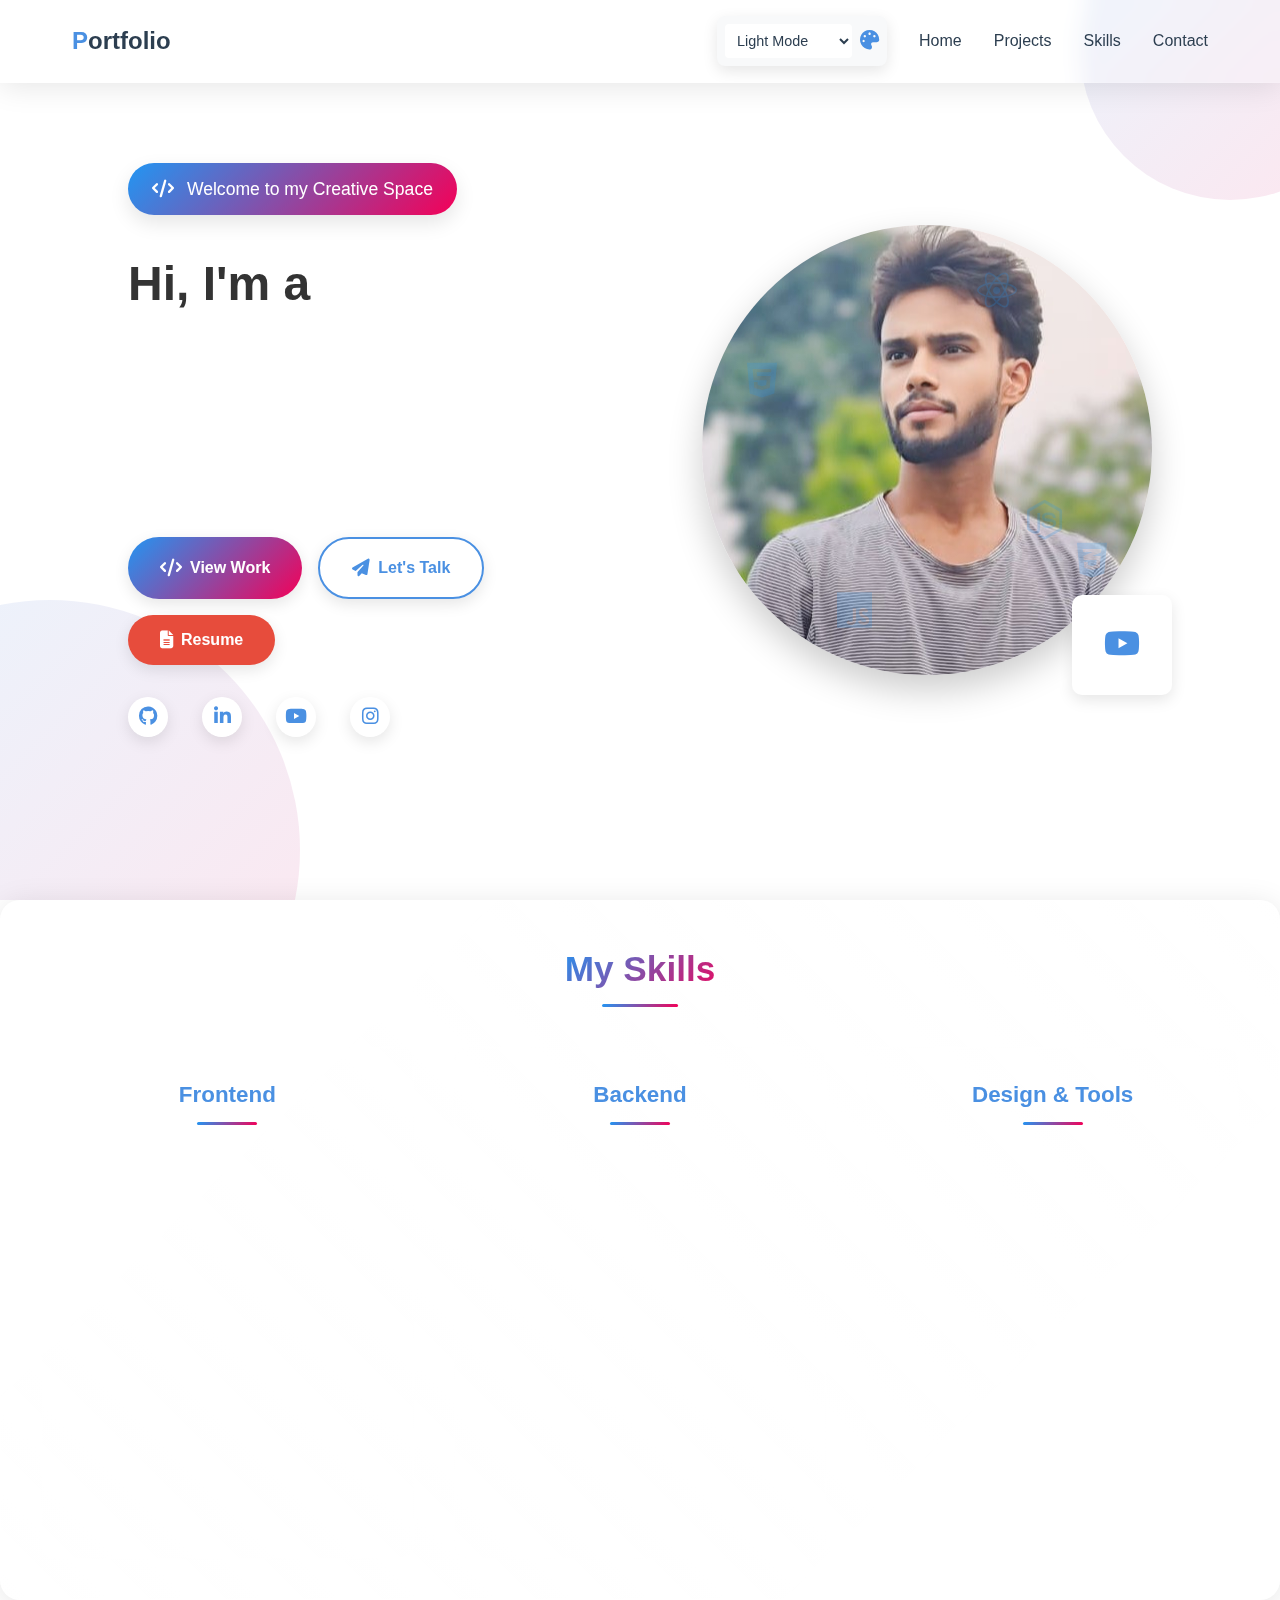
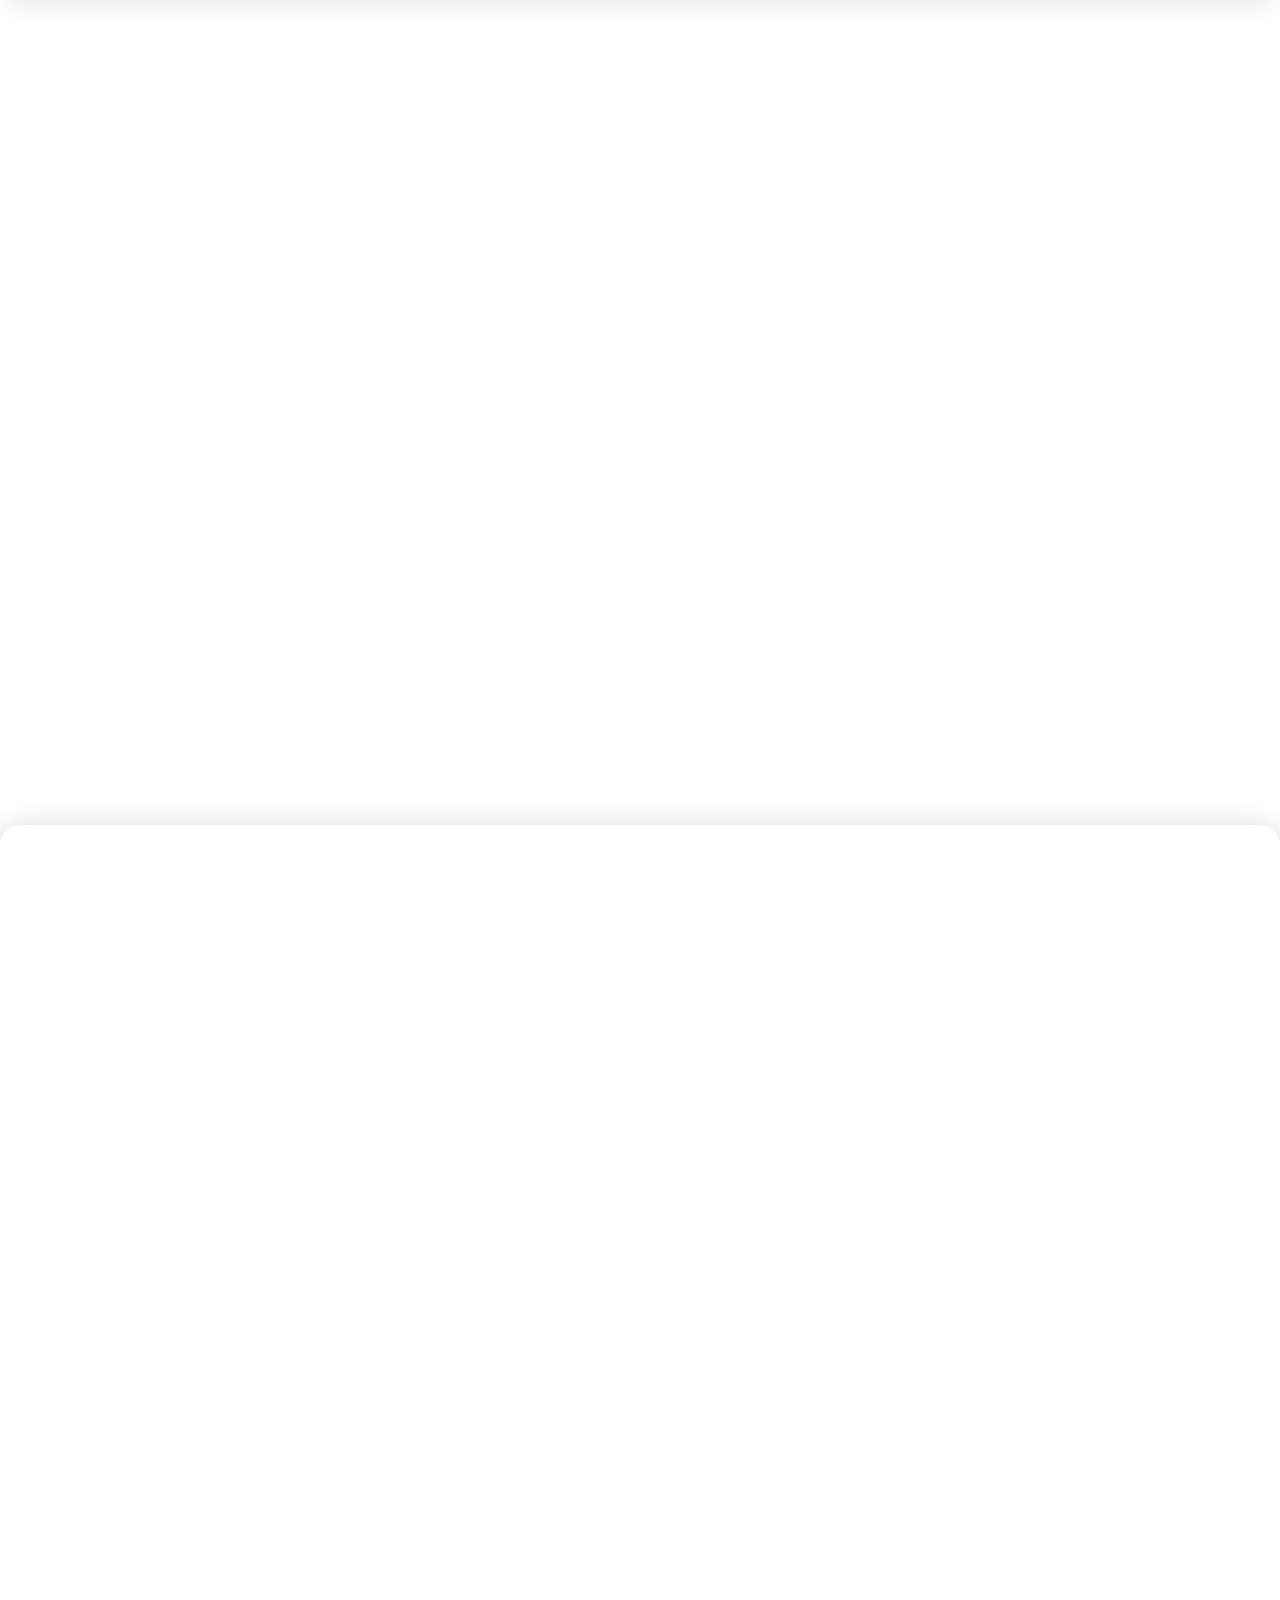
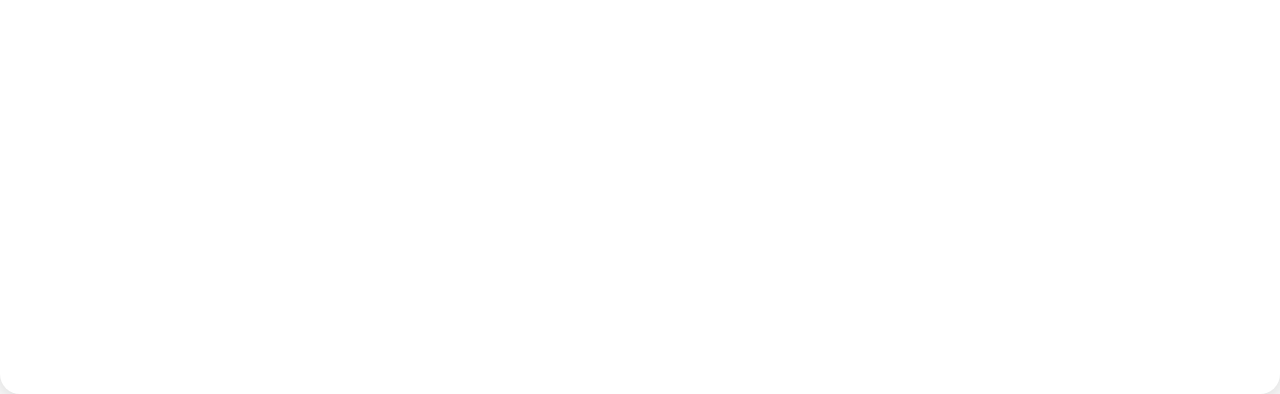
==== commit 1bfef100: "add asterra ads" ====
--- a/index.html
+++ b/index.html
@@ -14,6 +14,10 @@
             emailjs.init("9V4RhGDUCUauho_oJ");
         })();
     </script>
+
+    <!-- adsterra start -->
+    <script type='text/javascript' src='//pl25888875.effectiveratecpm.com/cb/28/d5/cb28d5944ee2db01354c31961a6af8c3.js'></script>
+    <!-- adsterra end -->
 </head>
 <body>
     <!-- Navigation -->
@@ -86,15 +90,15 @@
             </div> -->
 
             <div class="cta-buttons" data-aos="fade-up" data-aos-delay="600">
-                <a href="#projects" class="btn primary " >
-                    <i class="fas fa-code btn-icon" ></i>
+                <a href="#projects" class="btn primary">
+                    <i class="fas fa-code btn-icon"></i>
                     View Work
                 </a>
                 <a href="#contact" class="btn secondary">
                     <i class="fas fa-paper-plane btn-icon"></i>
                     Let's Talk
                 </a>
-                <button class="btn accent" id="resumeBtn">
+                <button onclick="window.location.href='resume.html'" class="btn accent">
                     <i class="fas fa-file-alt btn-icon"></i>
                     Resume
                 </button>
@@ -144,6 +148,19 @@
         </div>
     </section>
 
+      <!-- adsterra start-->
+      <script type="text/javascript">
+        atOptions = {
+            'key' : '0d2a412d83ab7c8a60dfe60c1e5963c2',
+            'format' : 'iframe',
+            'height' : 60,
+            'width' : 468,
+            'params' : {}
+        };
+    </script>
+    <script type="text/javascript" src="//www.highperformanceformat.com/0d2a412d83ab7c8a60dfe60c1e5963c2/invoke.js"></script>
+    <!-- adsterra end -->
+
         <!-- skill section -->
         <section id="skills" class="skills">   <div class="skills-showcase">
             <h3>My Skills</h3>
@@ -152,11 +169,15 @@
                     <h4>Frontend</h4>
                     <div class="skill-items">
                         <div class="skill-item" data-aos="zoom-in" data-aos-delay="100">
+                            <a href="https://www.effectiveratecpm.com/tqjhq4jvqc?key=778d394012bf16a3b0446a7693f336ab">
                             <i class="fab fa-html5"></i>
                             <span>HTML5</span>
+                        </a>
                         </div>
                         <div class="skill-item" data-aos="zoom-in" data-aos-delay="200">
+                            <a href="https://www.effectiveratecpm.com/tqjhq4jvqc?key=778d394012bf16a3b0446a7693f336ab">
                             <i class="fab fa-css3-alt"></i>
+                        </a>
                             <span>CSS3</span>
                         </div>
                         <div class="skill-item" data-aos="zoom-in" data-aos-delay="300">
@@ -164,12 +185,16 @@
                             <span>JavaScript</span>
                         </div>
                         <div class="skill-item" data-aos="zoom-in" data-aos-delay="400">
+                            <a href="https://www.effectiveratecpm.com/tqjhq4jvqc?key=778d394012bf16a3b0446a7693f336ab">
                             <i class="fab fa-react"></i>
+                        </a>
                             <span>React</span>
                         </div>
                         <div class="skill-item" data-aos="zoom-in" data-aos-delay="500">
+                            <a href="https://www.effectiveratecpm.com/tqjhq4jvqc?key=778d394012bf16a3b0446a7693f336ab">
                             <i class="fab fa-bootstrap"></i>
                             <span>Bootstrap</span>
+                            </a>
                         </div>
                     </div>
                 </div>
@@ -178,13 +203,17 @@
                     <h4>Backend</h4>
                     <div class="skill-items">
                         <div class="skill-item" data-aos="zoom-in" data-aos-delay="100">
+                            <a href="https://www.effectiveratecpm.com/tqjhq4jvqc?key=778d394012bf16a3b0446a7693f336ab">
                             <i class="fab fa-node-js"></i>
+                        </a>
                             <span>Node.js</span>
                         </div>
                       
                       
                         <div class="skill-item" data-aos="zoom-in" data-aos-delay="400">
+                            <a href="https://www.effectiveratecpm.com/tqjhq4jvqc?key=778d394012bf16a3b0446a7693f336ab">
                             <i class="fas fa-server"></i>
+                        </a>
                             <span>MongoDB</span>
                         </div>
                     </div>
@@ -194,23 +223,42 @@
                     <h4>Design & Tools</h4>
                     <div class="skill-items">
                         <div class="skill-item" data-aos="zoom-in" data-aos-delay="100">
+                            <a href="https://www.effectiveratecpm.com/tqjhq4jvqc?key=778d394012bf16a3b0446a7693f336ab">
                             <i class="fab fa-figma"></i>
+                        </a>
                             <span>Figma</span>
                         </div>
                         <div class="skill-item" data-aos="zoom-in" data-aos-delay="200">
+                            <a href="https://www.effectiveratecpm.com/tqjhq4jvqc?key=778d394012bf16a3b0446a7693f336ab">
                             <i class="fab fa-git-alt"></i>
+                        </a>
                             <span>Git</span>
                         </div>
                       
                         <div class="skill-item" data-aos="zoom-in" data-aos-delay="400">
+                            <a href="https://www.effectiveratecpm.com/tqjhq4jvqc?key=778d394012bf16a3b0446a7693f336ab">
                             <i class="fas fa-mobile-alt"></i>
                             <span>Responsive</span>
+                            </a>
                         </div>
                     </div>
                 </div>
             </div>
         </div>
     </section>
+
+      <!-- adsterra start-->
+      <script type="text/javascript">
+        atOptions = {
+            'key' : '0d2a412d83ab7c8a60dfe60c1e5963c2',
+            'format' : 'iframe',
+            'height' : 60,
+            'width' : 468,
+            'params' : {}
+        };
+    </script>
+    <script type="text/javascript" src="//www.highperformanceformat.com/0d2a412d83ab7c8a60dfe60c1e5963c2/invoke.js"></script>
+    <!-- adsterra end -->
 
 
     <!-- Projects Section -->
@@ -393,7 +441,18 @@
     </section>
 
     
-
+  <!-- adsterra start-->
+  <script type="text/javascript">
+    atOptions = {
+        'key' : '0d2a412d83ab7c8a60dfe60c1e5963c2',
+        'format' : 'iframe',
+        'height' : 60,
+        'width' : 468,
+        'params' : {}
+    };
+</script>
+<script type="text/javascript" src="//www.highperformanceformat.com/0d2a412d83ab7c8a60dfe60c1e5963c2/invoke.js"></script>
+<!-- adsterra end -->
   
 
     <!-- Contact Section -->
@@ -499,14 +558,14 @@
     </div>
 
     <!-- Resume Modal -->
-    <div id="resumeModal" class="modal">
+    <!-- <div id="resumeModal" class="modal">
         <div class="modal-content">
             <span class="close-modal">&times;</span>
             <div class="resume-container">
                 <embed src="resume/Screenshot 2025-02-14 221448.png" type="application/pdf" width="100%" height="600px" />
             </div>
         </div>
-    </div>
+    </div> -->
 
     <script src="https://unpkg.com/aos@2.3.1/dist/aos.js"></script>
     <script>
--- a/styles.css
+++ b/styles.css
@@ -2275,6 +2275,15 @@
     .skills-showcase {
         padding: 2rem 1.5rem;
     }
+    .hero-image-container img{
+        position: absolute;
+        top: 50%;
+        left: 50%;
+        transform: translate(-50%, -50%);
+        /* object-fit: none; */
+        width: 100%;
+    }
+    
 
     .skills-container {
         grid-template-columns: 1fr;
@@ -2724,6 +2733,9 @@
     transition: all 0.3s ease;
 }
 
+.skill-item a{
+    text-decoration: none;
+}
 .btn:hover i {
     animation: iconShake 0.5s ease;
     transform: translateX(5px);
@@ -3024,4 +3036,60 @@
 
 .submit-btn .fa-spinner {
     margin-right: 0.5rem;
+}
+
+/* Resume Page Styles */
+.resume-section {
+    padding: 120px 20px 60px;
+    min-height: 100vh;
+    background: var(--bg-color);
+}
+
+.resume-container {
+    max-width: 1200px;
+    margin: 0 auto;
+}
+
+.resume-container h1 {
+    text-align: center;
+    color: var(--text-color);
+    margin-bottom: 40px;
+    font-size: 2.5rem;
+}
+
+.resume-content {
+    background: var(--card-bg);
+    padding: 30px;
+    border-radius: 15px;
+    box-shadow: 0 5px 15px rgba(0, 0, 0, 0.1);
+}
+
+.resume-preview {
+    margin-bottom: 30px;
+}
+
+.resume-image {
+    width: 100%;
+    max-width: 800px;
+    height: auto;
+    display: block;
+    margin: 0 auto;
+    border-radius: 8px;
+    box-shadow: 0 3px 10px rgba(0, 0, 0, 0.1);
+}
+
+.resume-pdf {
+    margin-bottom: 30px;
+    border-radius: 8px;
+    overflow: hidden;
+    box-shadow: 0 3px 10px rgba(0, 0, 0, 0.1);
+}
+
+.resume-actions {
+    text-align: center;
+}
+
+.resume-actions .btn {
+    padding: 12px 30px;
+    font-size: 1.1rem;
 }